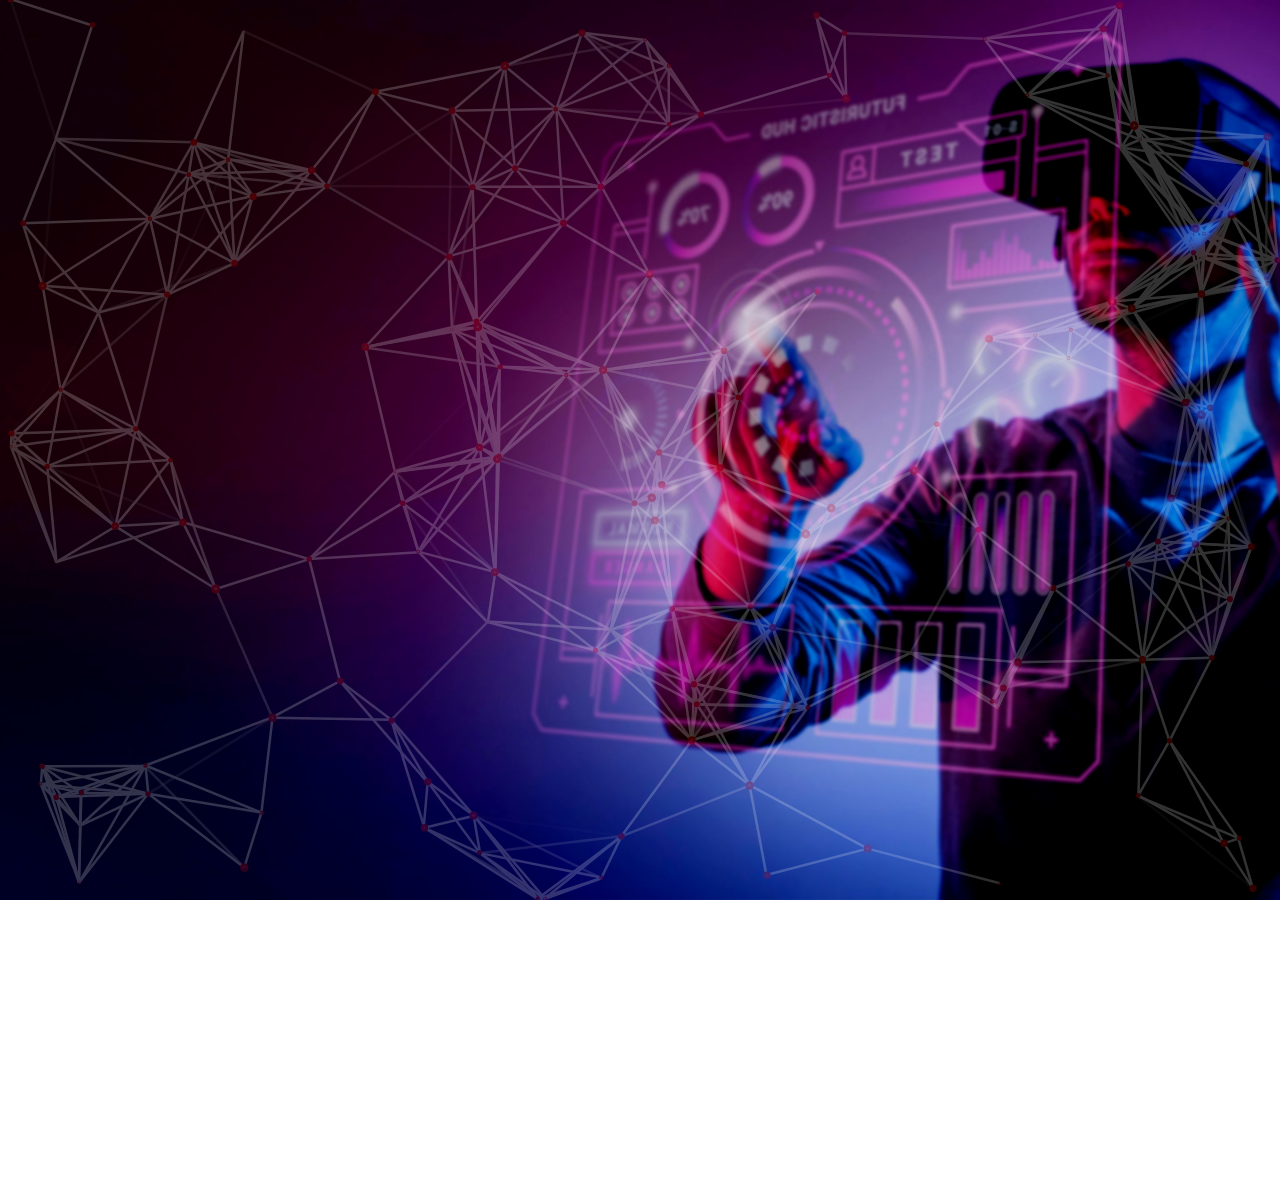
==== index.html @ 339f4f30 "Added index.html" ====
<!DOCTYPE html>
<html lang="en" class="no-js">

<head>

    <!--- basic page needs
    ================================================== -->
    <meta charset="utf-8">
    <meta name="viewport" content="width=device-width, initial-scale=1">
    <title>RevorHQ</title>

    <script>
        document.documentElement.classList.remove('no-js');
        document.documentElement.classList.add('js');
    </script>

    <!-- CSS
    ================ -->
    <link rel="stylesheet" href="css/vendor.css">
    <link rel="stylesheet" href="css/styles.css">

    <!-- favicons
    ================================================== -->
    <link rel="apple-touch-icon" sizes="180x180" href="icon55.png">
    <link rel="icon" type="image/png" sizes="32x32" href="icon55.png">
    <link rel="icon" type="image/png" sizes="16x16" href="icon55.png">
    <link rel="manifest" href="site.webmanifest">

</head>

<body id="top" class="theme-particles">


    <!-- preloader
    ================================================== -->
    <div id="preloader">
        <div id="loader"></div>
    </div>


    <!-- page wrap
    ================================================== -->
    <div class="s-pagewrap">


        <!-- # header
        ================================================== -->
        <header class="s-header">
            <div class="row s-header__content">

                <div class="s-header__logo">
                    <a class="logo" href="index-particles.html">
                        <img src="images/logo9.png" alt="Homepage" style="max-width: 200%;
                        max-height: 200%;">
                    </a>
                </div>
                <!--     
                <ul class="s-header__social">
                    <li>
                        <a href="">
                            <svg xmlns="http://www.w3.org/2000/svg" width="24" height="24" viewBox="0 0 24 24" style="fill:rgba(0, 0, 0, 1);transform:;-ms-filter:"><path d="M20,3H4C3.447,3,3,3.448,3,4v16c0,0.552,0.447,1,1,1h8.615v-6.96h-2.338v-2.725h2.338v-2c0-2.325,1.42-3.592,3.5-3.592 c0.699-0.002,1.399,0.034,2.095,0.107v2.42h-1.435c-1.128,0-1.348,0.538-1.348,1.325v1.735h2.697l-0.35,2.725h-2.348V21H20 c0.553,0,1-0.448,1-1V4C21,3.448,20.553,3,20,3z"></path></svg>
                            <span class="screen-reader-text">Facebook</span>
                        </a>
                    </li>
                    <li>
                        <a href="">
                            <svg xmlns="http://www.w3.org/2000/svg" width="24" height="24" viewBox="0 0 24 24" style="fill:rgba(0, 0, 0, 1);transform:;-ms-filter:"><path d="M19.633,7.997c0.013,0.175,0.013,0.349,0.013,0.523c0,5.325-4.053,11.461-11.46,11.461c-2.282,0-4.402-0.661-6.186-1.809 c0.324,0.037,0.636,0.05,0.973,0.05c1.883,0,3.616-0.636,5.001-1.721c-1.771-0.037-3.255-1.197-3.767-2.793 c0.249,0.037,0.499,0.062,0.761,0.062c0.361,0,0.724-0.05,1.061-0.137c-1.847-0.374-3.23-1.995-3.23-3.953v-0.05 c0.537,0.299,1.16,0.486,1.82,0.511C3.534,9.419,2.823,8.184,2.823,6.787c0-0.748,0.199-1.434,0.548-2.032 c1.983,2.443,4.964,4.04,8.306,4.215c-0.062-0.3-0.1-0.611-0.1-0.923c0-2.22,1.796-4.028,4.028-4.028 c1.16,0,2.207,0.486,2.943,1.272c0.91-0.175,1.782-0.512,2.556-0.973c-0.299,0.935-0.936,1.721-1.771,2.22 c0.811-0.088,1.597-0.312,2.319-0.624C21.104,6.712,20.419,7.423,19.633,7.997z"></path></svg>
                            <span class="screen-reader-text">Twitter</span>
                        </a>
                    </li>
                    <li>
                        <a href="">
                            <svg xmlns="http://www.w3.org/2000/svg" width="24" height="24" viewBox="0 0 24 24" style="fill:rgba(0, 0, 0, 1);transform:;-ms-filter:"><path d="M-111.052-244.992c-5.518,0-9.99,4.473-9.99,9.99c0,4.232,2.633,7.85,6.35,9.306 c-0.088-0.79-0.166-2.006,0.034-2.868c0.182-0.78,1.172-4.966,1.172-4.966s-0.299-0.599-0.299-1.484 c0-1.388,0.805-2.425,1.808-2.425c0.853,0,1.264,0.64,1.264,1.407c0,0.858-0.546,2.139-0.827,3.327 c-0.235,0.994,0.499,1.805,1.479,1.805c1.775,0,3.141-1.872,3.141-4.575c0-2.392-1.719-4.064-4.173-4.064 c-2.843,0-4.512,2.132-4.512,4.335c0,0.858,0.331,1.779,0.744,2.28c0.081,0.099,0.093,0.185,0.069,0.286 c-0.076,0.315-0.245,0.994-0.277,1.133c-0.044,0.183-0.145,0.222-0.335,0.134c-1.247-0.581-2.027-2.405-2.027-3.871 c0-3.151,2.289-6.045,6.601-6.045c3.466,0,6.159,2.469,6.159,5.77c0,3.444-2.171,6.213-5.184,6.213 c-1.013,0-1.964-0.525-2.29-1.146c0,0-0.501,1.907-0.623,2.374c-0.225,0.868-0.834,1.956-1.241,2.62 c0.935,0.289,1.928,0.445,2.958,0.445c5.517,0,9.99-4.473,9.99-9.99S-105.535-244.992-111.052-244.992" transform="translate(123.042 246.992)"></path></svg>
                            <span class="screen-reader-text">Pinterest</span>
                        </a>
                    </li>
                    <li>
                        <a href="">
                            <svg xmlns="http://www.w3.org/2000/svg" width="24" height="24" viewBox="0 0 24 24" style="fill:rgba(0, 0, 0, 1);transform:;-ms-filter:"><path d="M11.999,7.377c-2.554,0-4.623,2.07-4.623,4.623c0,2.554,2.069,4.624,4.623,4.624c2.552,0,4.623-2.07,4.623-4.624 C16.622,9.447,14.551,7.377,11.999,7.377L11.999,7.377z M11.999,15.004c-1.659,0-3.004-1.345-3.004-3.003 c0-1.659,1.345-3.003,3.004-3.003s3.002,1.344,3.002,3.003C15.001,13.659,13.658,15.004,11.999,15.004L11.999,15.004z"></path><circle cx="16.806" cy="7.207" r="1.078"></circle><path d="M20.533,6.111c-0.469-1.209-1.424-2.165-2.633-2.632c-0.699-0.263-1.438-0.404-2.186-0.42 c-0.963-0.042-1.268-0.054-3.71-0.054s-2.755,0-3.71,0.054C7.548,3.074,6.809,3.215,6.11,3.479C4.9,3.946,3.945,4.902,3.477,6.111 c-0.263,0.7-0.404,1.438-0.419,2.186c-0.043,0.962-0.056,1.267-0.056,3.71c0,2.442,0,2.753,0.056,3.71 c0.015,0.748,0.156,1.486,0.419,2.187c0.469,1.208,1.424,2.164,2.634,2.632c0.696,0.272,1.435,0.426,2.185,0.45 c0.963,0.042,1.268,0.055,3.71,0.055s2.755,0,3.71-0.055c0.747-0.015,1.486-0.157,2.186-0.419c1.209-0.469,2.164-1.424,2.633-2.633 c0.263-0.7,0.404-1.438,0.419-2.186c0.043-0.962,0.056-1.267,0.056-3.71s0-2.753-0.056-3.71C20.941,7.57,20.801,6.819,20.533,6.111z M19.315,15.643c-0.007,0.576-0.111,1.147-0.311,1.688c-0.305,0.787-0.926,1.409-1.712,1.711c-0.535,0.199-1.099,0.303-1.67,0.311 c-0.95,0.044-1.218,0.055-3.654,0.055c-2.438,0-2.687,0-3.655-0.055c-0.569-0.007-1.135-0.112-1.669-0.311 c-0.789-0.301-1.414-0.923-1.719-1.711c-0.196-0.534-0.302-1.099-0.311-1.669c-0.043-0.95-0.053-1.218-0.053-3.654 c0-2.437,0-2.686,0.053-3.655c0.007-0.576,0.111-1.146,0.311-1.687c0.305-0.789,0.93-1.41,1.719-1.712 c0.534-0.198,1.1-0.303,1.669-0.311c0.951-0.043,1.218-0.055,3.655-0.055c2.437,0,2.687,0,3.654,0.055 c0.571,0.007,1.135,0.112,1.67,0.311c0.786,0.303,1.407,0.925,1.712,1.712c0.196,0.534,0.302,1.099,0.311,1.669 c0.043,0.951,0.054,1.218,0.054,3.655c0,2.436,0,2.698-0.043,3.654H19.315z"></path></svg>
                            <span class="screen-reader-text">Instagram</span>
                        </a>
                    </li>
                    <li>
                        <a href="">
                            <svg xmlns="http://www.w3.org/2000/svg" width="24" height="24" viewBox="0 0 24 24" style="fill:rgba(0, 0, 0, 1);transform:;-ms-filter:"><path d="M20.66,6.98c-0.894-1.533-2.107-2.747-3.641-3.64C15.486,2.447,13.813,2,12,2S8.514,2.447,6.98,3.34 C5.447,4.233,4.233,5.447,3.34,6.98S2,10.187,2,12s0.446,3.487,1.34,5.02c0.894,1.534,2.107,2.747,3.641,3.64 C8.514,21.553,10.187,22,12,22s3.486-0.447,5.02-1.34c1.533-0.893,2.747-2.106,3.641-3.64C21.554,15.487,22,13.813,22,12 S21.554,8.513,20.66,6.98z M12,3.66c2,0,3.772,0.64,5.32,1.919c-0.92,1.174-2.286,2.14-4.1,2.9c-1.002-1.813-2.088-3.327-3.261-4.54 C10.641,3.753,11.319,3.66,12,3.66z M5.51,6.8c0.754-0.947,1.656-1.686,2.711-2.22c1.212,1.201,2.325,2.7,3.34,4.5 c-2,0.6-4.114,0.9-6.341,0.9c-0.573,0-1.006-0.013-1.3-0.04C4.227,8.793,4.757,7.747,5.51,6.8z M3.66,12 c0-0.054,0.003-0.12,0.01-0.2c0.007-0.08,0.01-0.146,0.01-0.2c0.254,0.014,0.641,0.02,1.161,0.02c2.666,0,5.146-0.367,7.439-1.1 c0.187,0.373,0.381,0.793,0.58,1.26c-1.32,0.293-2.674,1.006-4.061,2.14S6.4,16.247,5.76,17.5C4.36,15.913,3.66,14.08,3.66,12z M12,20.34c-1.894,0-3.594-0.587-5.101-1.759C7.5,17.394,8.423,16.259,9.67,15.18c1.246-1.08,2.483-1.753,3.71-2.02 c0.772,2.133,1.293,4.339,1.56,6.62C13.966,20.153,12.986,20.34,12,20.34z M19.08,16.38c-0.666,1.066-1.526,1.94-2.58,2.621 c-0.24-2.08-0.7-4.107-1.379-6.081c0.932-0.066,1.765-0.1,2.5-0.1c0.799,0,1.686,0.034,2.659,0.1 C20.146,14.16,19.746,15.313,19.08,16.38z M17.84,11.38c-1.16,0-2.233,0.047-3.22,0.14c-0.254-0.653-0.48-1.193-0.68-1.62 c2.066-0.906,3.532-2.006,4.399-3.3c1.2,1.414,1.854,3.027,1.96,4.84C19.487,11.4,18.667,11.38,17.84,11.38z"></path></svg>
                            <span class="screen-reader-text">Dribbble</span>
                        </a>
                    </li>
                </ul> -->

            </div> <!-- end s-header__content -->
        </header> <!-- end s-header -->


        <!-- # intro 
        ================================================== -->
        <section id="intro" class="s-intro"   style="background: url('images/Untitled.jpeg');
        background-repeat: no-repeat;
        background-attachment: fixed;
        background-size: cover;
        
         ">

            <div id="particles-js" class="s-intro__particles"></div>
            <!-- <video playsinline autoplay muted loop poster="polina.jpg" id="bgvid" style="object-fit: cover;
            width: 100vw;
            height: 130vh;
            position:absolute;
            top: 0;
            left: 0;
           -webkit-filter: blur(1px);
           -moz-filter: blur(1px);
           -o-filter: blur(1px);
           -ms-filter: blur(1px);
            filter: blur(1px);">
                <source src="images/video.mp4" type="video/webm">
                <source src="images/video.mp4" type="video/mp4">
            </video> -->
            <div class="row s-intro__content">
                <div class="column lg-12">

                    <div class="counter">
                        <div class="counter__time">
                            <span class="ss-days">365</span>
                            <span>days</span>
                        </div>
                        <div class="counter__time">
                            <span class="ss-hours">01</span>
                            <span>hours</span>
                        </div>
                        <div class="counter__time minutes">
                            <span class="ss-minutes">01</span>
                            <span>mins</span>
                        </div>
                        <div class="counter__time">
                            <span class="ss-seconds">55</span>
                            <span>secs</span>
                        </div>
                    </div> <!-- end counter -->

                    <div class="s-intro__content-bottom">

                        <h1 class="s-intro__content-title" >Our site is launching soon.</h1>
                        <p>
                            Presenting the extraordinary with Harmonious Quotient.
                            <br>
                            Experience your invention and comprehension with RevorHQ's NFT, Web3, and Metaverse
                            Blockchain ecosystem, build an eye for a scaling future with millions of notions with us..
                        </p>
                    </div>

                </div>

                <div class="s-intro__scroll">
                    <p class="scroll-text">Scroll For More</p>
                    <a href="#info" class="smoothscroll">
                        <div class="mouse"></div>
                    </a>
                    <div class="end-top"></div>
                </div> <!-- end s-intro__scroll -->

            </div> <!-- intro__content -->

        </section> <!-- end s-intro -->


        <!-- # info
        ================================================== -->
        <section id="info" class="s-info">

            <!-- <div class="s-info__bg"></div>

            <div class="row">
                <div class="column lg-12"> -->

            <!-- <nav class="tab-nav">
                        <ul class="tab-nav__list">
                            <li class="active" data-id="tab-about">
                                <a href="#tab-about">
                                    About
                                </a>
                            </li>
                            <li>
                                <a href="#tab-services">
                                    Services
                                </a>
                            </li>
                            <li>
                                <a href="#tab-contact">
                                    Subscribe
                                </a>
                            </li>
                        </ul>
                    </nav> -->
            <!-- end tab-nav -->

            <!-- <div class="tab-content"> -->

            <!-- 01 - tab about -->
            <!-- <div id="tab-about" class='tab-content__item'>

                            <div class="row tab-content__item-header">
                                <div class="column">
                                    <h2>Get To Know Us.</h2>
                                </div>
                            </div>

                            <div class="row">
                                <div class="column">
                                    <p class="lead">
                                        Quidem molestiae natus ipsa ut nihil molestiae numquam tenetur. Ipsum quia
                                        sit vitae ipsam et temporibus est. Consequatur recusandae aut aut. Aut esse
                                        sed sint. Sit ipsa velit possimus est. Atque doloribus dicta sit beatae
                                        necessitatibus. Aut voluptate asperiores nostrum eveniet magnam et consequatur
                                        ab accusamus magni.
                                    </p>

                                    <p>
                                        Tempora debitis perspiciatis eum. Repudiandae et aperiam quos exercitationem
                                        enim voluptatem quam sequi temporibus. Ratione quis nihil voluptatem placeat
                                        nemo. Quibusdam delectus magni quas et architecto et repellat a nam.
                                        Quasi et voluptates libero sed vel quos in nisi. Error et quis. Impedit autem
                                        porro facilis. Aut voluptate asperiores nostrum eveniet magnam et consequatur
                                        ab accusamus.
                                    </p>

                                    <div class="row">
                                        <div class="column lg-6 tab-12">
                                            <h4>More About Us.</h4>
                                            <p>
                                                Sed consequatur quia delectus praesentium. Ut unde velit maiores aut
                                                sint
                                                quia molestiae accusamus. Nihil et quidem qui natus ut et. Autem error
                                                architecto. Pariatur ex repellendus. Occaecati voluptatibus dolorem
                                                magni
                                                molestiae dolore voluptas occaecati asperiores nemo. Est fugiat fuga
                                                nesciunt
                                                ducimus quaerat et placeat natus.
                                            </p>
                                        </div>
                                        <div class="column lg-6 tab-12">
                                            <h4>Need Web Hosting?</h4>
                                            <p>
                                                Need a great reliable web hosting?
                                                We highly recommend <a
                                                    href="https://www.dreamhost.com/r.cgi?287326">DreamHost</a>.
                                                Powerful web and Wordpress hosting. Guaranteed. Starting at $2.95 per
                                                month.
                                            </p>
                                            <a href="https://www.dreamhost.com/r.cgi?287326"
                                                class="btn btn--primary u-fullwidth">Get Started Now</a>
                                        </div>
                                    </div>
                                </div>
                            </div> -->

            <!-- </div> end 01 - tab about -->

            <!-- 02 - tab services -->
            <!-- <div id="tab-services" class='tab-content__item'>

                            <div class="row tab-content__item-header">
                                <div class="column">
                                    <h2>What We Do.</h2>
                                </div>
                            </div>

                            <div class="row">
                                <div class="column">
                                    <p class="lead">
                                        Sit ut cum molestiae. Dolore ducimus qui quasi. Fugiat consequatur sit vel illum
                                        vel
                                        et
                                        a delectus. Vel sequi vitae voluptatem perspiciatis eligendi. Voluptatibus optio
                                        natus
                                        asperiores est commodi amet quia architecto. Dolores necessitatibus et.
                                        Voluptatibus
                                        optio natus asperiores est commodi amet quia architecto. Dolores necessitatibus
                                        et.
                                    </p>
                                </div>
                            </div>

                            <div class="row services-list block-lg-one-half block-md-one-half block-tab-whole">

                                <div class="column services-list__item">
                                    <div class="services-list__item-icon">
                                        <svg xmlns="http://www.w3.org/2000/svg" width="24" height="24"
                                            viewBox="0 0 24 24" style="fill:rgba(0, 0, 0, 1);transform:;-ms-filter:">
                                            <path
                                                d="M12,6c-3.309,0-6,2.691-6,6s2.691,6,6,6s6-2.691,6-6S15.309,6,12,6z M12,16c-2.206,0-4-1.794-4-4s1.794-4,4-4s4,1.794,4,4 S14.206,16,12,16z">
                                            </path>
                                            <path
                                                d="M12,2C6.579,2,2,6.579,2,12s4.579,10,10,10s10-4.579,10-10S17.421,2,12,2z M12,20c-4.337,0-8-3.663-8-8s3.663-8,8-8 s8,3.663,8,8S16.337,20,12,20z">
                                            </path>
                                            <path
                                                d="M12,10c-1.081,0-2,0.919-2,2s0.919,2,2,2s2-0.919,2-2S13.081,10,12,10z">
                                            </path>
                                        </svg>
                                    </div>
                                    <div class="services-list__item-content">
                                        <h4 class="item-title">Brand Identity</h4>
                                        <p>
                                            Sit ut cum molestiae. Dolore ducimus qui quasi. Fugiat consequatur sit vel
                                            illum
                                            vel et
                                            a delectus. Vel sequi vitae voluptatem perspiciatis eligendi. Voluptatibus
                                            optio
                                            natus
                                            asperiores est commodi amet quia architecto. Dolores necessitatibus et.
                                        </p>
                                    </div>
                                </div>

                                <div class="column services-list__item">
                                    <div class="services-list__item-icon">
                                        <svg xmlns="http://www.w3.org/2000/svg" width="24" height="24"
                                            viewBox="0 0 24 24" style="fill:rgba(0, 0, 0, 1);transform:;-ms-filter:">
                                            <path
                                                d="M18.277,8C18.624,8.596,19.262,9,20,9c1.104,0,2-0.896,2-2s-0.896-2-2-2c-0.738,0-1.376,0.404-1.723,1H16V4 c0-0.553-0.447-1-1-1H9C8.448,3,8,3.447,8,4v2H5.723C5.376,5.404,4.738,5,4,5C2.896,5,2,5.896,2,7s0.896,2,2,2 c0.738,0,1.376-0.404,1.723-1H8v0.369C5.133,9.84,4.318,12.534,4.091,14H3c-0.552,0-1,0.447-1,1v4c0,0.553,0.448,1,1,1h4 c0.552,0,1-0.447,1-1v-4c0-0.553-0.448-1-1-1H6.123c0.197-0.959,0.718-2.406,2.085-3.418C8.391,10.829,8.669,11,9,11h6 c0.331,0,0.61-0.171,0.792-0.419c1.373,1.013,1.895,2.458,2.089,3.419H17c-0.553,0-1,0.447-1,1v4c0,0.553,0.447,1,1,1h4 c0.553,0,1-0.447,1-1v-4c0-0.553-0.447-1-1-1h-1.092C19.681,12.534,18.866,9.839,16,8.368V8H18.277z M6,18H4v-2h2V18z M20,18h-2v-2 h2V18z M14,9h-4V8V6V5h4V9z">
                                            </path>
                                        </svg>
                                    </div>
                                    <div class="services-list__item-content">
                                        <h4 class="item-title">Illustration</h4>
                                        <p>
                                            Sit ut cum molestiae. Dolore ducimus qui quasi. Fugiat consequatur sit vel
                                            illum
                                            vel et
                                            a delectus. Vel sequi vitae voluptatem perspiciatis eligendi. Voluptatibus
                                            optio
                                            natus
                                            asperiores est commodi amet quia architecto. Dolores necessitatibus et.
                                        </p>
                                    </div>
                                </div>

                                <div class="column services-list__item">
                                    <div class="services-list__item-icon">
                                        <svg xmlns="http://www.w3.org/2000/svg" width="24" height="24"
                                            viewBox="0 0 24 24" style="fill:rgba(0, 0, 0, 1);transform:;-ms-filter:">
                                            <path
                                                d="M19,3H5C3.897,3,3,3.897,3,5v14c0,1.103,0.897,2,2,2h14c1.103,0,2-0.897,2-2V5C21,3.897,20.103,3,19,3z M19,5l0.001,4H15h-2 H5V5H19z M5,11h8v8H5V11z M15,19v-8h4.001l0.001,8H15z">
                                            </path>
                                        </svg>
                                    </div>
                                    <div class="services-list__item-content">
                                        <h4 class="item-title">Web Design</h4>
                                        <p>
                                            Sit ut cum molestiae. Dolore ducimus qui quasi. Fugiat consequatur sit vel
                                            illum
                                            vel et
                                            a delectus. Vel sequi vitae voluptatem perspiciatis eligendi. Voluptatibus
                                            optio
                                            natus
                                            asperiores est commodi amet quia architecto. Dolores necessitatibus et.
                                        </p>
                                    </div>
                                </div>

                                <div class="column services-list__item">
                                    <div class="services-list__item-icon">
                                        <svg xmlns="http://www.w3.org/2000/svg" width="24" height="24"
                                            viewBox="0 0 24 24" style="fill:rgba(0, 0, 0, 1);transform:;-ms-filter:">
                                            <path
                                                d="M20,3H4C2.897,3,2,3.897,2,5v11c0,1.103,0.897,2,2,2h4l-1.8,2.4l1.6,1.2l2.7-3.6h3l2.7,3.6l1.6-1.2L16,18h4 c1.103,0,2-0.897,2-2V5C22,3.897,21.103,3,20,3z M4,16V5h16l0.001,11H4z">
                                            </path>
                                            <path d="M6 12H10V14H6z"></path>
                                        </svg>
                                    </div>
                                    <div class="services-list__item-content">
                                        <h4 class="item-title">Product Strategy</h4>
                                        <p>
                                            Sit ut cum molestiae. Dolore ducimus qui quasi. Fugiat consequatur sit vel
                                            illum
                                            vel et
                                            a delectus. Vel sequi vitae voluptatem perspiciatis eligendi. Voluptatibus
                                            optio
                                            natus
                                            asperiores est commodi amet quia architecto. Dolores necessitatibus et.
                                        </p>
                                    </div>
                                </div>

                                <div class="column services-list__item">
                                    <div class="services-list__item-icon">
                                        <svg xmlns="http://www.w3.org/2000/svg" width="24" height="24"
                                            viewBox="0 0 24 24" style="fill:rgba(0, 0, 0, 1);transform:;-ms-filter:">
                                            <path
                                                d="M20,3H7C5.897,3,5,3.897,5,5v2H4C2.897,7,2,7.897,2,9v10c0,1.103,0.897,2,2,2h6c1.103,0,2-0.897,2-2h8c1.103,0,2-0.897,2-2 V5C22,3.897,21.103,3,20,3z M9.997,19H4V9h2h4L9.997,19z M19.997,17H12V9c0-1.103-0.897-2-2-2H7V5h13L19.997,17z">
                                            </path>
                                        </svg>
                                    </div>
                                    <div class="services-list__item-content">
                                        <h4 class="item-title">UI/UX Design</h4>
                                        <p>
                                            Sit ut cum molestiae. Dolore ducimus qui quasi. Fugiat consequatur sit vel
                                            illum
                                            vel et
                                            a delectus. Vel sequi vitae voluptatem perspiciatis eligendi. Voluptatibus
                                            optio
                                            natus
                                            asperiores est commodi amet quia architecto. Dolores necessitatibus et.
                                        </p>
                                    </div>
                                </div>

                                <div class="column services-list__item">
                                    <div class="services-list__item-icon">
                                        <svg xmlns="http://www.w3.org/2000/svg" width="24" height="24"
                                            viewBox="0 0 24 24" style="fill:rgba(0, 0, 0, 1);transform:;-ms-filter:">
                                            <path
                                                d="M5,22h14c1.103,0,2-0.897,2-2V9c0-0.553-0.447-1-1-1h-3V7c0-2.757-2.243-5-5-5S7,4.243,7,7v1H4C3.447,8,3,8.447,3,9v11 C3,21.103,3.897,22,5,22z M9,7c0-1.654,1.346-3,3-3s3,1.346,3,3v1H9V7z M5,10h2v2h2v-2h6v2h2v-2h2l0.002,10H5V10z">
                                            </path>
                                        </svg>
                                    </div>
                                    <div class="services-list__item-content">
                                        <h4 class="item-title">E-Commerce</h4>
                                        <p>
                                            Sit ut cum molestiae. Dolore ducimus qui quasi. Fugiat consequatur sit vel
                                            illum
                                            vel et
                                            a delectus. Vel sequi vitae voluptatem perspiciatis eligendi. Voluptatibus
                                            optio
                                            natus
                                            asperiores est commodi amet quia architecto. Dolores necessitatibus et.
                                        </p>
                                    </div>
                                </div> 

                            </div>
                            -->
            <!-- end services-list -->

            <!-- </div> -->
            <!-- end 02 - tab services -->

            <!-- 03 - tab contact -->
            <!-- <div id="tab-contact" class="tab-content__item">

                            <div class="row tab-content__item-header">
                                <div class="column">
                                    <h2>Subscribe To Our Newsletter.</h2>
                                </div>
                            </div>

                            <div class="row">
                                <div class="column">

                                    <p class="lead">
                                        Voluptates laborum eum quas. Pariatur impedit sit veniam est
                                        et quasi voluptas voluptatem. Cumque hic enim perferendis
                                        amet odit in molestias debitis. Facere nulla qui pariatur
                                        quasi mollitia et. Et dolorem dolorum quo in sit architecto.
                                    </p>

                                    <p>
                                        Sit ut cum molestiae. Dolore ducimus qui quasi. Fugiat consequatur sit vel illum
                                        vel
                                        et
                                        a delectus. Vel sequi vitae voluptatem perspiciatis eligendi. Voluptatibus optio
                                        natus
                                        asperiores est commodi amet quia architecto. Dolores necessitatibus et.
                                    </p>

                                    <form id="mc-form" class="mc-form">
                                        <input type="email" name="EMAIL" id="mce-EMAIL" class="u-fullwidth text-center"
                                            placeholder="Email Address"
                                            title="The domain portion of the email address is invalid (the portion after the @)."
                                            pattern="^([^\x00-\x20\x22\x28\x29\x2c\x2e\x3a-\x3c\x3e\x40\x5b-\x5d\x7f-\xff]+|\x22([^\x0d\x22\x5c\x80-\xff]|\x5c[\x00-\x7f])*\x22)(\x2e([^\x00-\x20\x22\x28\x29\x2c\x2e\x3a-\x3c\x3e\x40\x5b-\x5d\x7f-\xff]+|\x22([^\x0d\x22\x5c\x80-\xff]|\x5c[\x00-\x7f])*\x22))*\x40([^\x00-\x20\x22\x28\x29\x2c\x2e\x3a-\x3c\x3e\x40\x5b-\x5d\x7f-\xff]+|\x5b([^\x0d\x5b-\x5d\x80-\xff]|\x5c[\x00-\x7f])*\x5d)(\x2e([^\x00-\x20\x22\x28\x29\x2c\x2e\x3a-\x3c\x3e\x40\x5b-\x5d\x7f-\xff]+|\x5b([^\x0d\x5b-\x5d\x80-\xff]|\x5c[\x00-\x7f])*\x5d))*(\.\w{2,})+$"
                                            required>
                                        <input type="submit" name="subscribe" value="Subscribe"
                                            class="btn--small btn--primary u-fullwidth"> -->
            <!-- <div style="position: absolute; left: -5000px;" aria-hidden="true"><input type="text" name="b_cdb7b577e41181934ed6a6a44_9a91cfe7b3" tabindex="-1" value=""></div> -->
            <!-- <div class="mc-status"></div>
                                    </form>

                                </div>
                            </div>

                        </div>  -->
            <!-- end 03 - tab contact -->

            <!-- </div> -->
            <!-- end tab content -->

            <!-- </div>  -->
            <!-- end column -->
            <!-- </div> -->
            <!-- end row -->

            <!-- </section>  -->
            <!-- end s-info -->


            <!-- # footer
        ================================================== -->
            <!-- <footer class="s-footer">

            <div class="row s-footer__top">

                <div class="column lg-6 stack-on-700 s-footer__block s-footer__info">

                    <h4 class="h6">Khronos</h4>

                    <p class="desc">
                        Beatae voluptatum reprehenderit et debitis consequatur. Quidem est velit hic culpa.
                        Veritatis id tempora voluptas et provident maxime maiores dignissimos non. Incidunt
                        asperiores non. Consequatur nostrum itaque.
                    </p>

                    <ul class="s-footer__social">
                        <li>
                            <a href="">
                                <svg xmlns="http://www.w3.org/2000/svg" width="24" height="24" viewBox="0 0 24 24"
                                    style="fill:rgba(0, 0, 0, 1);transform:;-ms-filter:">
                                    <path
                                        d="M20,3H4C3.447,3,3,3.448,3,4v16c0,0.552,0.447,1,1,1h8.615v-6.96h-2.338v-2.725h2.338v-2c0-2.325,1.42-3.592,3.5-3.592 c0.699-0.002,1.399,0.034,2.095,0.107v2.42h-1.435c-1.128,0-1.348,0.538-1.348,1.325v1.735h2.697l-0.35,2.725h-2.348V21H20 c0.553,0,1-0.448,1-1V4C21,3.448,20.553,3,20,3z">
                                    </path>
                                </svg>
                                <span class="screen-reader-text">Facebook</span>
                            </a>
                        </li>
                        <li>
                            <a href="">
                                <svg xmlns="http://www.w3.org/2000/svg" width="24" height="24" viewBox="0 0 24 24"
                                    style="fill:rgba(0, 0, 0, 1);transform:;-ms-filter:">
                                    <path
                                        d="M19.633,7.997c0.013,0.175,0.013,0.349,0.013,0.523c0,5.325-4.053,11.461-11.46,11.461c-2.282,0-4.402-0.661-6.186-1.809 c0.324,0.037,0.636,0.05,0.973,0.05c1.883,0,3.616-0.636,5.001-1.721c-1.771-0.037-3.255-1.197-3.767-2.793 c0.249,0.037,0.499,0.062,0.761,0.062c0.361,0,0.724-0.05,1.061-0.137c-1.847-0.374-3.23-1.995-3.23-3.953v-0.05 c0.537,0.299,1.16,0.486,1.82,0.511C3.534,9.419,2.823,8.184,2.823,6.787c0-0.748,0.199-1.434,0.548-2.032 c1.983,2.443,4.964,4.04,8.306,4.215c-0.062-0.3-0.1-0.611-0.1-0.923c0-2.22,1.796-4.028,4.028-4.028 c1.16,0,2.207,0.486,2.943,1.272c0.91-0.175,1.782-0.512,2.556-0.973c-0.299,0.935-0.936,1.721-1.771,2.22 c0.811-0.088,1.597-0.312,2.319-0.624C21.104,6.712,20.419,7.423,19.633,7.997z">
                                    </path>
                                </svg>
                                <span class="screen-reader-text">Twitter</span>
                            </a>
                        </li>
                        <li>
                            <a href="">
                                <svg xmlns="http://www.w3.org/2000/svg" width="24" height="24" viewBox="0 0 24 24"
                                    style="fill:rgba(0, 0, 0, 1);transform:;-ms-filter:">
                                    <path
                                        d="M-111.052-244.992c-5.518,0-9.99,4.473-9.99,9.99c0,4.232,2.633,7.85,6.35,9.306 c-0.088-0.79-0.166-2.006,0.034-2.868c0.182-0.78,1.172-4.966,1.172-4.966s-0.299-0.599-0.299-1.484 c0-1.388,0.805-2.425,1.808-2.425c0.853,0,1.264,0.64,1.264,1.407c0,0.858-0.546,2.139-0.827,3.327 c-0.235,0.994,0.499,1.805,1.479,1.805c1.775,0,3.141-1.872,3.141-4.575c0-2.392-1.719-4.064-4.173-4.064 c-2.843,0-4.512,2.132-4.512,4.335c0,0.858,0.331,1.779,0.744,2.28c0.081,0.099,0.093,0.185,0.069,0.286 c-0.076,0.315-0.245,0.994-0.277,1.133c-0.044,0.183-0.145,0.222-0.335,0.134c-1.247-0.581-2.027-2.405-2.027-3.871 c0-3.151,2.289-6.045,6.601-6.045c3.466,0,6.159,2.469,6.159,5.77c0,3.444-2.171,6.213-5.184,6.213 c-1.013,0-1.964-0.525-2.29-1.146c0,0-0.501,1.907-0.623,2.374c-0.225,0.868-0.834,1.956-1.241,2.62 c0.935,0.289,1.928,0.445,2.958,0.445c5.517,0,9.99-4.473,9.99-9.99S-105.535-244.992-111.052-244.992"
                                        transform="translate(123.042 246.992)"></path>
                                </svg>
                                <span class="screen-reader-text">Pinterest</span>
                            </a>
                        </li>
                        <li>
                            <a href="">
                                <svg xmlns="http://www.w3.org/2000/svg" width="24" height="24" viewBox="0 0 24 24"
                                    style="fill:rgba(0, 0, 0, 1);transform:;-ms-filter:">
                                    <path
                                        d="M11.999,7.377c-2.554,0-4.623,2.07-4.623,4.623c0,2.554,2.069,4.624,4.623,4.624c2.552,0,4.623-2.07,4.623-4.624 C16.622,9.447,14.551,7.377,11.999,7.377L11.999,7.377z M11.999,15.004c-1.659,0-3.004-1.345-3.004-3.003 c0-1.659,1.345-3.003,3.004-3.003s3.002,1.344,3.002,3.003C15.001,13.659,13.658,15.004,11.999,15.004L11.999,15.004z">
                                    </path>
                                    <circle cx="16.806" cy="7.207" r="1.078"></circle>
                                    <path
                                        d="M20.533,6.111c-0.469-1.209-1.424-2.165-2.633-2.632c-0.699-0.263-1.438-0.404-2.186-0.42 c-0.963-0.042-1.268-0.054-3.71-0.054s-2.755,0-3.71,0.054C7.548,3.074,6.809,3.215,6.11,3.479C4.9,3.946,3.945,4.902,3.477,6.111 c-0.263,0.7-0.404,1.438-0.419,2.186c-0.043,0.962-0.056,1.267-0.056,3.71c0,2.442,0,2.753,0.056,3.71 c0.015,0.748,0.156,1.486,0.419,2.187c0.469,1.208,1.424,2.164,2.634,2.632c0.696,0.272,1.435,0.426,2.185,0.45 c0.963,0.042,1.268,0.055,3.71,0.055s2.755,0,3.71-0.055c0.747-0.015,1.486-0.157,2.186-0.419c1.209-0.469,2.164-1.424,2.633-2.633 c0.263-0.7,0.404-1.438,0.419-2.186c0.043-0.962,0.056-1.267,0.056-3.71s0-2.753-0.056-3.71C20.941,7.57,20.801,6.819,20.533,6.111z M19.315,15.643c-0.007,0.576-0.111,1.147-0.311,1.688c-0.305,0.787-0.926,1.409-1.712,1.711c-0.535,0.199-1.099,0.303-1.67,0.311 c-0.95,0.044-1.218,0.055-3.654,0.055c-2.438,0-2.687,0-3.655-0.055c-0.569-0.007-1.135-0.112-1.669-0.311 c-0.789-0.301-1.414-0.923-1.719-1.711c-0.196-0.534-0.302-1.099-0.311-1.669c-0.043-0.95-0.053-1.218-0.053-3.654 c0-2.437,0-2.686,0.053-3.655c0.007-0.576,0.111-1.146,0.311-1.687c0.305-0.789,0.93-1.41,1.719-1.712 c0.534-0.198,1.1-0.303,1.669-0.311c0.951-0.043,1.218-0.055,3.655-0.055c2.437,0,2.687,0,3.654,0.055 c0.571,0.007,1.135,0.112,1.67,0.311c0.786,0.303,1.407,0.925,1.712,1.712c0.196,0.534,0.302,1.099,0.311,1.669 c0.043,0.951,0.054,1.218,0.054,3.655c0,2.436,0,2.698-0.043,3.654H19.315z">
                                    </path>
                                </svg>
                                <span class="screen-reader-text">Instagram</span>
                            </a>
                        </li>
                        <li>
                            <a href="">
                                <svg xmlns="http://www.w3.org/2000/svg" width="24" height="24" viewBox="0 0 24 24"
                                    style="fill:rgba(0, 0, 0, 1);transform:;-ms-filter:">
                                    <path
                                        d="M20.66,6.98c-0.894-1.533-2.107-2.747-3.641-3.64C15.486,2.447,13.813,2,12,2S8.514,2.447,6.98,3.34 C5.447,4.233,4.233,5.447,3.34,6.98S2,10.187,2,12s0.446,3.487,1.34,5.02c0.894,1.534,2.107,2.747,3.641,3.64 C8.514,21.553,10.187,22,12,22s3.486-0.447,5.02-1.34c1.533-0.893,2.747-2.106,3.641-3.64C21.554,15.487,22,13.813,22,12 S21.554,8.513,20.66,6.98z M12,3.66c2,0,3.772,0.64,5.32,1.919c-0.92,1.174-2.286,2.14-4.1,2.9c-1.002-1.813-2.088-3.327-3.261-4.54 C10.641,3.753,11.319,3.66,12,3.66z M5.51,6.8c0.754-0.947,1.656-1.686,2.711-2.22c1.212,1.201,2.325,2.7,3.34,4.5 c-2,0.6-4.114,0.9-6.341,0.9c-0.573,0-1.006-0.013-1.3-0.04C4.227,8.793,4.757,7.747,5.51,6.8z M3.66,12 c0-0.054,0.003-0.12,0.01-0.2c0.007-0.08,0.01-0.146,0.01-0.2c0.254,0.014,0.641,0.02,1.161,0.02c2.666,0,5.146-0.367,7.439-1.1 c0.187,0.373,0.381,0.793,0.58,1.26c-1.32,0.293-2.674,1.006-4.061,2.14S6.4,16.247,5.76,17.5C4.36,15.913,3.66,14.08,3.66,12z M12,20.34c-1.894,0-3.594-0.587-5.101-1.759C7.5,17.394,8.423,16.259,9.67,15.18c1.246-1.08,2.483-1.753,3.71-2.02 c0.772,2.133,1.293,4.339,1.56,6.62C13.966,20.153,12.986,20.34,12,20.34z M19.08,16.38c-0.666,1.066-1.526,1.94-2.58,2.621 c-0.24-2.08-0.7-4.107-1.379-6.081c0.932-0.066,1.765-0.1,2.5-0.1c0.799,0,1.686,0.034,2.659,0.1 C20.146,14.16,19.746,15.313,19.08,16.38z M17.84,11.38c-1.16,0-2.233,0.047-3.22,0.14c-0.254-0.653-0.48-1.193-0.68-1.62 c2.066-0.906,3.532-2.006,4.399-3.3c1.2,1.414,1.854,3.027,1.96,4.84C19.487,11.4,18.667,11.38,17.84,11.38z">
                                    </path>
                                </svg>
                                <span class="screen-reader-text">Dribbble</span>
                            </a>
                        </li>
                    </ul>

                </div>  -->
            <!-- end s-footer__info -->

            <!-- <div class="column lg-6 stack-on-700 s-footer__block s-footer__contact">

                    <h4 class="h6">Contact Info</h4>

                    <div class="row">
                        <div class="column lg-6 stack-on-1000">
                            <p>
                                <strong>Phone</strong> <br>
                                <a href="tel:123-456-9000">+123 456 9000</a>
                            </p>
                        </div>
                        <div class="column lg-6 stack-on-1000">
                            <p>
                                <strong>Email</strong> <br>
                                <a href="mailto:#0">hello@khronos.com</a>
                            </p>
                        </div>
                    </div>

                    <p>
                        <strong>Office Address</strong> <br>
                        1600 Amphitheatre Parkway <br>
                        Mountain View, CA
                        94043 US <br>
                    </p>

                </div>
            -->
            <!-- end s-footer__contact -->

            <!-- </div>  -->
            <!-- end s-footer__top -->

            <!-- <div class="row s-footer__bottom">
                <div class="column lg-12">
                    <div class="ss-copyright">
                        <span>© Copyright Khronos 2021</span>
                        <span>Design by <a href="https://www.styleshout.com/">StyleShout</a></span>
                    </div>
                </div>

                <div class="ss-go-top">
                    <a class="smoothscroll" title="Back to Top" href="#top">
                        <svg xmlns="http://www.w3.org/2000/svg" width="24" height="24" viewBox="0 0 24 24"
                            style="fill:rgba(0, 0, 0, 1);transform:;-ms-filter:">
                            <path d="M6 4H18V6H6zM11 14L11 20 13 20 13 14 18 14 12 8 6 14z"></path>
                        </svg>
                    </a>
                </div>
            </div> -->
            <!--end s-footer__bottom -->

            <!-- </footer> -->
            <!--end s-footer -->

    </div> <!-- end pagewrap -->


    <!-- Java Script
    ================================================== -->
    <script src="js/plugins.js"></script>
    <script src="js/main.js"></script>
    <script src="js/particles.min.js"></script>
    <script src="js/particle-settings.js"></script>

</body>

</html>
---- css/vendor.css ----
/* ===================================================================
 * Khronos Third-party Stylesheets
 * Template Ver. 2.0.0
 * 07-03-2021
 * -------------------------------------------------------------------
 *
 * TOC:
 * # PrismJS
 * # Swiper
 *
 * ------------------------------------------------------------------- */


/* ===================================================================
 * # PrismJS 1.20.0
 *   https://prismjs.com/download.html#themes=prism-okaidia&languages=markup+css+clike+javascript+markup-templating+php 
 *   
 *   okaidia theme for JavaScript, CSS and HTML
 *   Loosely based on Monokai textmate theme by http://www.monokai.nl/
 *   @author ocodia
 * ------------------------------------------------------------------- */
code[class*="language-"],
pre[class*="language-"] {
    color           : #f8f8f2;
    background      : none;
    text-shadow     : 0 1px rgba(0, 0, 0, 0.3);
    font-family     : var(--font-mono);
    font-size       : calc(var(--text-size) * 0.9444);
    text-align      : left;
    white-space     : pre;
    word-spacing    : normal;
    word-break      : normal;
    word-wrap       : normal;
    line-height     : var(--vspace-1);
    -moz-tab-size   : 4;
    -o-tab-size     : 4;
    tab-size        : 4;
    -webkit-hyphens : none;
    -moz-hyphens    : none;
    -ms-hyphens     : none;
    hyphens         : none;
}

/* Code blocks */
pre[class*="language-"] {
    padding  : var(--vspace-0_5) 0 var(--vspace-1);
    margin   : var(--vspace-1) 0;
    overflow : auto;
}

:not(pre)>code[class*="language-"],
pre[class*="language-"] {
    background : #a9c133;
}

/* Inline code */
:not(pre)>code[class*="language-"] {
    padding     : .1em;
    white-space : normal;
}

.token.comment,
.token.prolog,
.token.doctype,
.token.cdata {
    color : slategray;
}

.token.punctuation {
    color : #f8f8f2;
}

.token.namespace {
    opacity : .7;
}

.token.property,
.token.tag,
.token.constant,
.token.symbol,
.token.deleted {
    color : #f92672;
}

.token.boolean,
.token.number {
    color : #ae81ff;
}

.token.selector,
.token.attr-name,
.token.string,
.token.char,
.token.builtin,
.token.inserted {
    color : #a6e22e;
}

.token.operator,
.token.entity,
.token.url,
.language-css .token.string,
.style .token.string,
.token.variable {
    color : #f8f8f2;
}

.token.atrule,
.token.attr-value,
.token.function,
.token.class-name {
    color : #e6db74;
}

.token.keyword {
    color : #66d9ef;
}

.token.regex,
.token.important {
    color : #fd971f;
}

.token.important,
.token.bold {
    font-weight : bold;
}

.token.italic {
    font-style : italic;
}

.token.entity {
    cursor : help;
}



/* ===================================================================
 * # Swiper 6.4.5
 *   Most modern mobile touch slider and framework with hardware accelerated transitions
 *   https://swiperjs.com
 *
 *   Copyright 2014-2020 Vladimir Kharlampidi
 *
 *   Released under the MIT License
 *
 *   Released on: December 18, 2020
 * ------------------------------------------------------------------- */
@font-face {
    font-family : "swiper-icons";
    src         : url("data:application/font-woff;charset=utf-8;base64, [base64]//wADZ2x5ZgAAAywAAADMAAAD2MHtryVoZWFkAAABbAAAADAAAAA2E2+eoWhoZWEAAAGcAAAAHwAAACQC9gDzaG10eAAAAigAAAAZAAAArgJkABFsb2NhAAAC0AAAAFoAAABaFQAUGG1heHAAAAG8AAAAHwAAACAAcABAbmFtZQAAA/gAAAE5AAACXvFdBwlwb3N0AAAFNAAAAGIAAACE5s74hXjaY2BkYGAAYpf5Hu/j+W2+MnAzMYDAzaX6QjD6/4//Bxj5GA8AuRwMYGkAPywL13jaY2BkYGA88P8Agx4j+/8fQDYfA1AEBWgDAIB2BOoAeNpjYGRgYNBh4GdgYgABEMnIABJzYNADCQAACWgAsQB42mNgYfzCOIGBlYGB0YcxjYGBwR1Kf2WQZGhhYGBiYGVmgAFGBiQQkOaawtDAoMBQxXjg/wEGPcYDDA4wNUA2CCgwsAAAO4EL6gAAeNpj2M0gyAACqxgGNWBkZ2D4/wMA+xkDdgAAAHjaY2BgYGaAYBkGRgYQiAHyGMF8FgYHIM3DwMHABGQrMOgyWDLEM1T9/w8UBfEMgLzE////P/5//f/V/xv+r4eaAAeMbAxwIUYmIMHEgKYAYjUcsDAwsLKxc3BycfPw8jEQA/[base64]/uznmfPFBNODM2K7MTQ45YEAZqGP81AmGGcF3iPqOop0r1SPTaTbVkfUe4HXj97wYE+yNwWYxwWu4v1ugWHgo3S1XdZEVqWM7ET0cfnLGxWfkgR42o2PvWrDMBSFj/IHLaF0zKjRgdiVMwScNRAoWUoH78Y2icB/yIY09An6AH2Bdu/UB+yxopYshQiEvnvu0dURgDt8QeC8PDw7Fpji3fEA4z/PEJ6YOB5hKh4dj3EvXhxPqH/SKUY3rJ7srZ4FZnh1PMAtPhwP6fl2PMJMPDgeQ4rY8YT6Gzao0eAEA409DuggmTnFnOcSCiEiLMgxCiTI6Cq5DZUd3Qmp10vO0LaLTd2cjN4fOumlc7lUYbSQcZFkutRG7g6JKZKy0RmdLY680CDnEJ+UMkpFFe1RN7nxdVpXrC4aTtnaurOnYercZg2YVmLN/d/gczfEimrE/fs/bOuq29Zmn8tloORaXgZgGa78yO9/cnXm2BpaGvq25Dv9S4E9+5SIc9PqupJKhYFSSl47+Qcr1mYNAAAAeNptw0cKwkAAAMDZJA8Q7OUJvkLsPfZ6zFVERPy8qHh2YER+3i/BP83vIBLLySsoKimrqKqpa2hp6+jq6RsYGhmbmJqZSy0sraxtbO3sHRydnEMU4uR6yx7JJXveP7WrDycAAAAAAAH//wACeNpjYGRgYOABYhkgZgJCZgZNBkYGLQZtIJsFLMYAAAw3ALgAeNolizEKgDAQBCchRbC2sFER0YD6qVQiBCv/H9ezGI6Z5XBAw8CBK/m5iQQVauVbXLnOrMZv2oLdKFa8Pjuru2hJzGabmOSLzNMzvutpB3N42mNgZGBg4GKQYzBhYMxJLMlj4GBgAYow/P/PAJJhLM6sSoWKfWCAAwDAjgbRAAB42mNgYGBkAIIbCZo5IPrmUn0hGA0AO8EFTQAA") format("woff");
    font-weight : 400;
    font-style  : normal;
}

:root {
    --swiper-theme-color : #007aff;
}

.swiper-container {
    margin-left  : auto;
    margin-right : auto;
    position     : relative;
    overflow     : hidden;
    list-style   : none;
    padding      : 0;
    /* Fix of Webkit flickering */
    z-index      : 1;
}

.swiper-container-vertical>.swiper-wrapper {
    flex-direction : column;
}

.swiper-wrapper {
    position            : relative;
    width               : 100%;
    height              : 100%;
    z-index             : 1;
    display             : flex;
    transition-property : transform;
    box-sizing          : content-box;
}

.swiper-container-android .swiper-slide,
.swiper-wrapper {
    transform : translate3d(0px, 0, 0);
}

.swiper-container-multirow>.swiper-wrapper {
    flex-wrap : wrap;
}

.swiper-container-multirow-column>.swiper-wrapper {
    flex-wrap      : wrap;
    flex-direction : column;
}

.swiper-container-free-mode>.swiper-wrapper {
    transition-timing-function : ease-out;
    margin                     : 0 auto;
}

.swiper-slide {
    flex-shrink         : 0;
    width               : 100%;
    height              : 100%;
    position            : relative;
    transition-property : transform;
}

.swiper-slide-invisible-blank {
    visibility : hidden;
}

/* Auto Height */
.swiper-container-autoheight,
.swiper-container-autoheight .swiper-slide {
    height : auto;
}

.swiper-container-autoheight .swiper-wrapper {
    align-items         : flex-start;
    transition-property : transform, height;
}

/* 3D Effects */
.swiper-container-3d {
    perspective : 1200px;
}

.swiper-container-3d .swiper-wrapper,
.swiper-container-3d .swiper-slide,
.swiper-container-3d .swiper-slide-shadow-left,
.swiper-container-3d .swiper-slide-shadow-right,
.swiper-container-3d .swiper-slide-shadow-top,
.swiper-container-3d .swiper-slide-shadow-bottom,
.swiper-container-3d .swiper-cube-shadow {
    transform-style : preserve-3d;
}

.swiper-container-3d .swiper-slide-shadow-left,
.swiper-container-3d .swiper-slide-shadow-right,
.swiper-container-3d .swiper-slide-shadow-top,
.swiper-container-3d .swiper-slide-shadow-bottom {
    position       : absolute;
    left           : 0;
    top            : 0;
    width          : 100%;
    height         : 100%;
    pointer-events : none;
    z-index        : 10;
}

.swiper-container-3d .swiper-slide-shadow-left {
    background-image : linear-gradient(to left, rgba(0, 0, 0, 0.5), rgba(0, 0, 0, 0));
}

.swiper-container-3d .swiper-slide-shadow-right {
    background-image : linear-gradient(to right, rgba(0, 0, 0, 0.5), rgba(0, 0, 0, 0));
}

.swiper-container-3d .swiper-slide-shadow-top {
    background-image : linear-gradient(to top, rgba(0, 0, 0, 0.5), rgba(0, 0, 0, 0));
}

.swiper-container-3d .swiper-slide-shadow-bottom {
    background-image : linear-gradient(to bottom, rgba(0, 0, 0, 0.5), rgba(0, 0, 0, 0));
}

/* CSS Mode */
.swiper-container-css-mode>.swiper-wrapper {
    overflow           : auto;
    scrollbar-width    : none;
    /* For Firefox */
    -ms-overflow-style : none;
    /* For Internet Explorer and Edge */
}

.swiper-container-css-mode>.swiper-wrapper::-webkit-scrollbar {
    display : none;
}

.swiper-container-css-mode>.swiper-wrapper>.swiper-slide {
    scroll-snap-align : start start;
}

.swiper-container-horizontal.swiper-container-css-mode>.swiper-wrapper {
    scroll-snap-type : x mandatory;
}

.swiper-container-vertical.swiper-container-css-mode>.swiper-wrapper {
    scroll-snap-type : y mandatory;
}

:root {
    --swiper-navigation-size  : 44px;
    /*
    --swiper-navigation-color : var(--swiper-theme-color);
    */
}

.swiper-button-prev,
.swiper-button-next {
    position        : absolute;
    top             : 50%;
    width           : calc(var(--swiper-navigation-size) / 44 * 27);
    height          : var(--swiper-navigation-size);
    margin-top      : calc(-1 * var(--swiper-navigation-size) / 2);
    z-index         : 10;
    cursor          : pointer;
    display         : flex;
    align-items     : center;
    justify-content : center;
    color           : var(--swiper-navigation-color, var(--swiper-theme-color));
}

.swiper-button-prev.swiper-button-disabled,
.swiper-button-next.swiper-button-disabled {
    opacity        : 0.35;
    cursor         : auto;
    pointer-events : none;
}

.swiper-button-prev:after,
.swiper-button-next:after {
    font-family    : swiper-icons;
    font-size      : var(--swiper-navigation-size);
    text-transform : none !important;
    letter-spacing : 0;
    text-transform : none;
    font-variant   : initial;
    line-height    : 1;
}

.swiper-button-prev,
.swiper-container-rtl .swiper-button-next {
    left  : 10px;
    right : auto;
}

.swiper-button-prev:after,
.swiper-container-rtl .swiper-button-next:after {
    content : "prev";
}

.swiper-button-next,
.swiper-container-rtl .swiper-button-prev {
    right : 10px;
    left  : auto;
}

.swiper-button-next:after,
.swiper-container-rtl .swiper-button-prev:after {
    content : "next";
}

.swiper-button-prev.swiper-button-white,
.swiper-button-next.swiper-button-white {
    --swiper-navigation-color : #ffffff;
}

.swiper-button-prev.swiper-button-black,
.swiper-button-next.swiper-button-black {
    --swiper-navigation-color : #000000;
}

.swiper-button-lock {
    display : none;
}

:root {
    /*
    --swiper-pagination-color: var(--swiper-theme-color);
    */
}

.swiper-pagination {
    position   : absolute;
    text-align : center;
    transition : 300ms opacity;
    transform  : translate3d(0, 0, 0);
    z-index    : 10;
}

.swiper-pagination.swiper-pagination-hidden {
    opacity : 0;
}

/* Common Styles */
.swiper-pagination-fraction,
.swiper-pagination-custom,
.swiper-container-horizontal>.swiper-pagination-bullets {
    bottom : 10px;
    left   : 0;
    width  : 100%;
}

/* Bullets */
.swiper-pagination-bullets-dynamic {
    overflow  : hidden;
    font-size : 0;
}

.swiper-pagination-bullets-dynamic .swiper-pagination-bullet {
    transform : scale(0.33);
    position  : relative;
}

.swiper-pagination-bullets-dynamic .swiper-pagination-bullet-active {
    transform : scale(1);
}

.swiper-pagination-bullets-dynamic .swiper-pagination-bullet-active-main {
    transform : scale(1);
}

.swiper-pagination-bullets-dynamic .swiper-pagination-bullet-active-prev {
    transform : scale(0.66);
}

.swiper-pagination-bullets-dynamic .swiper-pagination-bullet-active-prev-prev {
    transform : scale(0.33);
}

.swiper-pagination-bullets-dynamic .swiper-pagination-bullet-active-next {
    transform : scale(0.66);
}

.swiper-pagination-bullets-dynamic .swiper-pagination-bullet-active-next-next {
    transform : scale(0.33);
}

.swiper-pagination-bullet {
    width         : 8px;
    height        : 8px;
    display       : inline-block;
    border-radius : 100%;
    background    : #000;
    opacity       : 0.2;
}

button.swiper-pagination-bullet {
    border             : none;
    margin             : 0;
    padding            : 0;
    box-shadow         : none;
    -webkit-appearance : none;
    -moz-appearance    : none;
    appearance         : none;
}

.swiper-pagination-clickable .swiper-pagination-bullet {
    cursor : pointer;
}

.swiper-pagination-bullet-active {
    opacity    : 1;
    background : var(--swiper-pagination-color, var(--swiper-theme-color));
}

.swiper-container-vertical>.swiper-pagination-bullets {
    right     : 10px;
    top       : 50%;
    transform : translate3d(0px, -50%, 0);
}

.swiper-container-vertical>.swiper-pagination-bullets .swiper-pagination-bullet {
    margin  : 6px 0;
    display : block;
}

.swiper-container-vertical>.swiper-pagination-bullets.swiper-pagination-bullets-dynamic {
    top       : 50%;
    transform : translateY(-50%);
    width     : 8px;
}

.swiper-container-vertical>.swiper-pagination-bullets.swiper-pagination-bullets-dynamic .swiper-pagination-bullet {
    display    : inline-block;
    transition : 200ms transform, 200ms top;
}

.swiper-container-horizontal>.swiper-pagination-bullets .swiper-pagination-bullet {
    margin : 0 4px;
}

.swiper-container-horizontal>.swiper-pagination-bullets.swiper-pagination-bullets-dynamic {
    left        : 50%;
    transform   : translateX(-50%);
    white-space : nowrap;
}

.swiper-container-horizontal>.swiper-pagination-bullets.swiper-pagination-bullets-dynamic .swiper-pagination-bullet {
    transition : 200ms transform, 200ms left;
}

.swiper-container-horizontal.swiper-container-rtl>.swiper-pagination-bullets-dynamic .swiper-pagination-bullet {
    transition : 200ms transform, 200ms right;
}

/* Progress */
.swiper-pagination-progressbar {
    background : rgba(0, 0, 0, 0.25);
    position   : absolute;
}

.swiper-pagination-progressbar .swiper-pagination-progressbar-fill {
    background       : var(--swiper-pagination-color, var(--swiper-theme-color));
    position         : absolute;
    left             : 0;
    top              : 0;
    width            : 100%;
    height           : 100%;
    transform        : scale(0);
    transform-origin : left top;
}

.swiper-container-rtl .swiper-pagination-progressbar .swiper-pagination-progressbar-fill {
    transform-origin : right top;
}

.swiper-container-horizontal>.swiper-pagination-progressbar,
.swiper-container-vertical>.swiper-pagination-progressbar.swiper-pagination-progressbar-opposite {
    width  : 100%;
    height : 4px;
    left   : 0;
    top    : 0;
}

.swiper-container-vertical>.swiper-pagination-progressbar,
.swiper-container-horizontal>.swiper-pagination-progressbar.swiper-pagination-progressbar-opposite {
    width  : 4px;
    height : 100%;
    left   : 0;
    top    : 0;
}

.swiper-pagination-white {
    --swiper-pagination-color : #ffffff;
}

.swiper-pagination-black {
    --swiper-pagination-color : #000000;
}

.swiper-pagination-lock {
    display : none;
}

/* Scrollbar */
.swiper-scrollbar {
    border-radius    : 10px;
    position         : relative;
    -ms-touch-action : none;
    background       : rgba(0, 0, 0, 0.1);
}

.swiper-container-horizontal>.swiper-scrollbar {
    position : absolute;
    left     : 1%;
    bottom   : 3px;
    z-index  : 50;
    height   : 5px;
    width    : 98%;
}

.swiper-container-vertical>.swiper-scrollbar {
    position : absolute;
    right    : 3px;
    top      : 1%;
    z-index  : 50;
    width    : 5px;
    height   : 98%;
}

.swiper-scrollbar-drag {
    height        : 100%;
    width         : 100%;
    position      : relative;
    background    : rgba(0, 0, 0, 0.5);
    border-radius : 10px;
    left          : 0;
    top           : 0;
}

.swiper-scrollbar-cursor-drag {
    cursor : move;
}

.swiper-scrollbar-lock {
    display : none;
}

.swiper-zoom-container {
    width           : 100%;
    height          : 100%;
    display         : flex;
    justify-content : center;
    align-items     : center;
    text-align      : center;
}

.swiper-zoom-container>img,
.swiper-zoom-container>svg,
.swiper-zoom-container>canvas {
    max-width  : 100%;
    max-height : 100%;
    object-fit : contain;
}

.swiper-slide-zoomed {
    cursor : move;
}

/* Preloader */
:root {
    /*
    --swiper-preloader-color: var(--swiper-theme-color);
    */
}

.swiper-lazy-preloader {
    width            : 42px;
    height           : 42px;
    position         : absolute;
    left             : 50%;
    top              : 50%;
    margin-left      : -21px;
    margin-top       : -21px;
    z-index          : 10;
    transform-origin : 50%;
    animation        : swiper-preloader-spin 1s infinite linear;
    box-sizing       : border-box;
    border           : 4px solid var(--swiper-preloader-color, var(--swiper-theme-color));
    border-radius    : 50%;
    border-top-color : transparent;
}

.swiper-lazy-preloader-white {
    --swiper-preloader-color : #fff;
}

.swiper-lazy-preloader-black {
    --swiper-preloader-color : #000;
}

@keyframes swiper-preloader-spin {
    100% {
        transform : rotate(360deg);
    }
}

/* a11y */
.swiper-container .swiper-notification {
    position       : absolute;
    left           : 0;
    top            : 0;
    pointer-events : none;
    opacity        : 0;
    z-index        : -1000;
}

.swiper-container-fade.swiper-container-free-mode .swiper-slide {
    transition-timing-function : ease-out;
}

.swiper-container-fade .swiper-slide {
    pointer-events      : none;
    transition-property : opacity;
}

.swiper-container-fade .swiper-slide .swiper-slide {
    pointer-events : none;
}

.swiper-container-fade .swiper-slide-active,
.swiper-container-fade .swiper-slide-active .swiper-slide-active {
    pointer-events : auto;
}

.swiper-container-cube {
    overflow : visible;
}

.swiper-container-cube .swiper-slide {
    pointer-events              : none;
    -webkit-backface-visibility : hidden;
    backface-visibility         : hidden;
    z-index                     : 1;
    visibility                  : hidden;
    transform-origin            : 0 0;
    width                       : 100%;
    height                      : 100%;
}

.swiper-container-cube .swiper-slide .swiper-slide {
    pointer-events : none;
}

.swiper-container-cube.swiper-container-rtl .swiper-slide {
    transform-origin : 100% 0;
}

.swiper-container-cube .swiper-slide-active,
.swiper-container-cube .swiper-slide-active .swiper-slide-active {
    pointer-events : auto;
}

.swiper-container-cube .swiper-slide-active,
.swiper-container-cube .swiper-slide-next,
.swiper-container-cube .swiper-slide-prev,
.swiper-container-cube .swiper-slide-next+.swiper-slide {
    pointer-events : auto;
    visibility     : visible;
}

.swiper-container-cube .swiper-slide-shadow-top,
.swiper-container-cube .swiper-slide-shadow-bottom,
.swiper-container-cube .swiper-slide-shadow-left,
.swiper-container-cube .swiper-slide-shadow-right {
    z-index                     : 0;
    -webkit-backface-visibility : hidden;
    backface-visibility         : hidden;
}

.swiper-container-cube .swiper-cube-shadow {
    position       : absolute;
    left           : 0;
    bottom         : 0px;
    width          : 100%;
    height         : 100%;
    background     : #000;
    opacity        : 0.6;
    -webkit-filter : blur(50px);
    filter         : blur(50px);
    z-index        : 0;
}

.swiper-container-flip {
    overflow : visible;
}

.swiper-container-flip .swiper-slide {
    pointer-events              : none;
    -webkit-backface-visibility : hidden;
    backface-visibility         : hidden;
    z-index                     : 1;
}

.swiper-container-flip .swiper-slide .swiper-slide {
    pointer-events : none;
}

.swiper-container-flip .swiper-slide-active,
.swiper-container-flip .swiper-slide-active .swiper-slide-active {
    pointer-events : auto;
}

.swiper-container-flip .swiper-slide-shadow-top,
.swiper-container-flip .swiper-slide-shadow-bottom,
.swiper-container-flip .swiper-slide-shadow-left,
.swiper-container-flip .swiper-slide-shadow-right {
    z-index                     : 0;
    -webkit-backface-visibility : hidden;
    backface-visibility         : hidden;
}
---- css/styles.css ----
/* =================================================================== 
 * Khronos Main Stylesheet
 * Template Ver. 2.0.0
 * 07-03-2021
 * ------------------------------------------------------------------
 *
 * TOC:
 * # SETTINGS
 *      ## fonts 
 *      ## colors
 *      ## spacing and typescale
 *      ## grid variables
 * # NORMALIZE
 * # BASE SETUP
 * # GRID
 *      ## large screen devices 
 *      ## medium screen devices
 *      ## tablet devices 
 *      ## mobile devices 
 *      ## small screen devices 
 *      ## additional column stackpoints
 * # UTILITY CLASSES
 * # TYPOGRAPHY 
 *      ## base type styles
 *      ## additional typography & helper classes
 *      ## lists
 *      ## spacing
 * # PRELOADER
 *      ## page loaded
 * # FORM
 *      ## style placeholder text
 *      ## change autocomplete styles in Chrome
 * # BUTTONS
 * # TABLE
 * # COMPONENTS
 *      ## pagination
 *      ## alert box 
 *      ## skillbars
 *      ## stats tabs
 * # PROJECT-WIDE SHARED STYLES
 *      ## media classes
 * # PAGE WRAP
 * # HEADER
 *      ## logo
 *      ## header social
 * # INTRO
 *      ## intro background
 *      ## intro slider
 *      ## intro particles
 *      ## intro content
 *      ## intro counter
 *      ## scroll icon
 *      ## intro transitions
 * # INFO
 *      ## info bg
 *      ## tabs
 *      ## services 
 *      ## MailChimp form
 * # FOOTER
 *      ## footer social
 *      ## go top
 *      ## copyright
 *
 * ------------------------------------------------------------------ */


/* ===================================================================
 * # SETTINGS
 *
 *
 * ------------------------------------------------------------------- */

/* ------------------------------------------------------------------- 
 * ## fonts 
 * ------------------------------------------------------------------- */
@import url("https://fonts.googleapis.com/css2?family=Inter:wght@300;400;500;600;700&display=swap");

:root {
    --font-1    : "Inter", sans-serif;
    /* monospace
    */
    --font-mono : Consolas, "Andale Mono", Courier, "Courier New", monospace;
}

/* ------------------------------------------------------------------- 
 * ## colors
 * ------------------------------------------------------------------- */
:root {

    /* color-1(#034E4A)
     * color-2(#A33B20)
     */
    --color-1                      : hsla(177, 93%, 16%, 1);
    --color-2                      : hsla(12, 67%, 38%, 1);

    /* theme color variations
     */
    --color-1-lighter              : hsla(177, 93%, 36%, 1);
    --color-1-light                : hsla(177, 93%, 26%, 1);
    --color-1-dark                 : hsla(177, 93%, 10%, 1);
    --color-1-darker               : hsla(177, 93%, 5%, 1);
    --color-2-lighter              : hsla(12, 67%, 58%, 1);
    --color-2-light                : hsla(12, 67%, 48%, 1);
    --color-2-dark                 : hsla(12, 67%, 28%, 1);
    --color-2-darker               : hsla(12, 67%, 18%, 1);

    /* feedback colors
     * color-error(#ffd1d2), color-success(#c8e675), 
     * color-info(#d7ecfb), color-notice(#fff099)
     */
    --color-error                  : hsla(359, 100%, 91%, 1);
    --color-success                : hsla(76, 69%, 68%, 1);
    --color-info                   : hsla(205, 82%, 91%, 1);
    --color-notice                 : hsla(51, 100%, 80%, 1);
    --color-error-content          : hsla(359, 50%, 50%, 1);
    --color-success-content        : hsla(76, 29%, 28%, 1);
    --color-info-content           : hsla(205, 32%, 31%, 1);
    --color-notice-content         : hsla(51, 30%, 30%, 1);

    /* shades 
     * generated using 
     * Tint & Shade Generator 
     * (https://maketintsandshades.com/)
     */
    --color-black                  : #000000;
    --color-gray-19                : #020202;
    --color-gray-18                : #040404;
    --color-gray-17                : #060607;
    --color-gray-16                : #080809;
    --color-gray-15                : #0a0b0b;
    --color-gray-14                : #0c0d0d;
    --color-gray-13                : #0e0f0f;
    --color-gray-12                : #101112;
    --color-gray-11                : #121314;
    --color-gray-10                : #141516;
    --color-gray-9                 : #2c2c2d;
    --color-gray-8                 : #434445;
    --color-gray-7                 : #5b5b5c;
    --color-gray-6                 : #727373;
    --color-gray-5                 : #8a8a8b;
    --color-gray-4                 : #a1a1a2;
    --color-gray-3                 : #b9b9b9;
    --color-gray-2                 : #d0d0d0;
    --color-gray-1                 : #e8e8e8;
    --color-white                  : #ffffff;

    /* text
     */
    --color-text                   : var(--color-gray-12);
    --color-text-dark              : var(--color-black);
    --color-text-light             : var(--color-gray-8);
    --color-placeholder            : var(--color-gray-7);

    /* buttons
     */
    --color-btn                    : var(--color-gray-1);
    --color-btn-text               : var(--color-black);
    --color-btn-hover              : var(--color-gray-2);
    --color-btn-hover-text         : var(--color-black);
    --color-btn-primary            : var(--color-1);
    --color-btn-primary-text       : var(--color-white);
    --color-btn-primary-hover      : var(--color-black);
    --color-btn-primary-hover-text : var(--color-white);
    --color-btn-stroke             : var(--color-black);
    --color-btn-stroke-text        : var(--color-black);
    --color-btn-stroke-hover       : var(--color-black);
    --color-btn-stroke-hover-text  : var(--color-white);

    /* preloader
     */
    --color-preloader-bg           : var(--color-gray-12);
    --color-loader                 : white;
    --color-loader-light           : rgba(255, 255, 255, 0.1);

    /* others
     */
    --color-body                   : var(--color-white);
    --color-border                 : rgba(0, 0, 0, .08);
    --border-radius                : 3px;
}

/* ------------------------------------------------------------------- 
 * ## spacing and typescale
 * ------------------------------------------------------------------- */
:root {

    /* spacing
     * base font size: 18px 
     * vertical space unit : 32px
     */
    --base-size        : 62.5%;
    --multiplier       : 1;
    --base-font-size   : calc(1.8rem * var(--multiplier));
    --space            : calc(3.2rem * var(--multiplier));

    /* vertical spacing 
     */
    --vspace-0_125     : calc(0.125 * var(--space));
    --vspace-0_25      : calc(0.25 * var(--space));
    --vspace-0_375     : calc(0.375 * var(--space));
    --vspace-0_5       : calc(0.5 * var(--space));
    --vspace-0_625     : calc(0.625 * var(--space));
    --vspace-0_75      : calc(0.75 * var(--space));
    --vspace-0_875     : calc(0.875 * var(--space));
    --vspace-1         : calc(var(--space));
    --vspace-1_25      : calc(1.25 * var(--space));
    --vspace-1_5       : calc(1.5 * var(--space));
    --vspace-1_75      : calc(1.75 * var(--space));
    --vspace-2         : calc(2 * var(--space));
    --vspace-2_5       : calc(2.5 * var(--space));
    --vspace-3         : calc(3 * var(--space));
    --vspace-3_5       : calc(3.5 * var(--space));
    --vspace-4         : calc(4 * var(--space));
    --vspace-4_5       : calc(4.5 * var(--space));
    --vspace-5         : calc(5 * var(--space));

    /* type scale
     * ratio 1         :2 | base: 18px
     * -------------------------------------------------------
     *
     * --text-display-3 = (77.40px)
     * --text-display-2 = (64.50px)
     * --text-display-1 = (53.75px)
     * --text-xxxl      = (44.79px)
     * --text-xxl       = (37.32px)
     * --text-xl        = (31.10px)
     * --text-lg        = (25.92px)
     * --text-md        = (21.60px)
     * --text-size      = (18.00px) BASE
     * --text-sm        = (15.00px)
     * --text-xs        = (12.50px)
     *
     * ---------------------------------------------------------
     */
    --text-scale-ratio : 1.2;
    --text-size        : var(--base-font-size);
    --text-xs          : calc((var(--text-size) / var(--text-scale-ratio)) / var(--text-scale-ratio));
    --text-sm          : calc(var(--text-xs) * var(--text-scale-ratio));
    --text-md          : calc(var(--text-sm) * var(--text-scale-ratio) * var(--text-scale-ratio));
    --text-lg          : calc(var(--text-md) * var(--text-scale-ratio));
    --text-xl          : calc(var(--text-lg) * var(--text-scale-ratio));
    --text-xxl         : calc(var(--text-xl) * var(--text-scale-ratio));
    --text-xxxl        : calc(var(--text-xxl) * var(--text-scale-ratio));
    --text-display-1   : calc(var(--text-xxxl) * var(--text-scale-ratio));
    --text-display-2   : calc(var(--text-display-1) * var(--text-scale-ratio));
    --text-display-3   : calc(var(--text-display-2) * var(--text-scale-ratio));

    /* default button height
     */
    --vspace-btn       : var(--vspace-2);
}

/* on mobile devices below 600px, change the value of '--multiplier' 
 * to adjust the values of base font size and vertical space unit.
 */
@media screen and (max-width: 600px) {
    :root {
        --multiplier : .9375;
    }
}

/* ------------------------------------------------------------------- 
 * ## grid variables
 * ------------------------------------------------------------------- */
:root {

    /* widths for rows and containers
     */
    --width-full     : 100%;
    --width-max      : 1200px;
    --width-wide     : 1400px;
    --width-wider    : 1600px;
    --width-widest   : 1800px;
    --width-narrow   : 1000px;
    --width-narrower : 800px;
    --width-grid-max : var(--width-max);

    /* gutter
     */
    --gutter         : 2.4rem;
}

/* on medium screen devices
 */
@media screen and (max-width: 1200px) {
    :root {
        --gutter : 2rem;
    }
}

/* on mobile devices
 */
@media screen and (max-width: 600px) {
    :root {
        --gutter : 1rem;
    }
}



/* ====================================================================
 * # NORMALIZE
 *
 *
 * --------------------------------------------------------------------
 * normalize.css v8.0.1 | MIT License |
 * github.com/necolas/normalize.css
 * -------------------------------------------------------------------- */
html {
    line-height              : 1.15;
    -webkit-text-size-adjust : 100%;
}

body {
    margin : 0;
}

main {
    display : block;
}

h1 {
    font-size : 2em;
    margin    : 0.67em 0;
}

hr {
    box-sizing : content-box;
    height     : 0;
    overflow   : visible;
}

pre {
    font-family : monospace, monospace;
    font-size   : 1em;
}

a {
    background-color : transparent;
}

abbr[title] {
    border-bottom   : none;
    text-decoration : underline;
    text-decoration : underline dotted;
}

b,
strong {
    font-weight : bolder;
}

code,
kbd,
samp {
    font-family : monospace, monospace;
    font-size   : 1em;
}

small {
    font-size : 80%;
}

sub,
sup {
    font-size      : 75%;
    line-height    : 0;
    position       : relative;
    vertical-align : baseline;
}

sub {
    bottom : -0.25em;
}

sup {
    top : -0.5em;
}

img {
    border-style : none;
}

button,
input,
optgroup,
select,
textarea {
    font-family : inherit;
    font-size   : 100%;
    line-height : 1.15;
    margin      : 0;
}

button,
input {
    overflow : visible;
}

button,
select {
    text-transform : none;
}

button,
[type="button"],
[type="reset"],
[type="submit"] {
    -webkit-appearance : button;
}

button::-moz-focus-inner,
[type="button"]::-moz-focus-inner,
[type="reset"]::-moz-focus-inner,
[type="submit"]::-moz-focus-inner {
    border-style : none;
    padding      : 0;
}

button:-moz-focusring,
[type="button"]:-moz-focusring,
[type="reset"]:-moz-focusring,
[type="submit"]:-moz-focusring {
    outline : 1px dotted ButtonText;
}

fieldset {
    padding : 0.35em 0.75em 0.625em;
}

legend {
    box-sizing  : border-box;
    color       : inherit;
    display     : table;
    max-width   : 100%;
    padding     : 0;
    white-space : normal;
}

progress {
    vertical-align : baseline;
}

textarea {
    overflow : auto;
}

[type="checkbox"],
[type="radio"] {
    box-sizing : border-box;
    padding    : 0;
}

[type="number"]::-webkit-inner-spin-button,
[type="number"]::-webkit-outer-spin-button {
    height : auto;
}

[type="search"] {
    -webkit-appearance : textfield;
    outline-offset     : -2px;
}

[type="search"]::-webkit-search-decoration {
    -webkit-appearance : none;
}

::-webkit-file-upload-button {
    -webkit-appearance : button;
    font               : inherit;
}

details {
    display : block;
}

summary {
    display : list-item;
}

template {
    display : none;
}

[hidden] {
    display : none;
}



/* ===================================================================
 * # BASE SETUP
 *
 *
 * ------------------------------------------------------------------- */
html {
    font-size  : var(--base-size);
    box-sizing : border-box;
}

*,
*::before,
*::after {
    box-sizing : inherit;
}

html,
body {
    height : 100%;
}

body {
    background-color            : var(--color-body);
    -webkit-overflow-scrolling  : touch;
    -webkit-text-size-adjust    : 100%;
    -webkit-tap-highlight-color : rgba(0, 0, 0, 0);
    -webkit-font-smoothing      : antialiased;
    -moz-osx-font-smoothing     : grayscale;
}

p {
    font-size      : inherit;
    text-rendering : optimizeLegibility;
}

a {
    text-decoration : none;
}

svg,
img,
video {
    max-width : 100%;
    height    : auto;
}

pre {
    overflow : auto;
}

div,
dl,
dt,
dd,
ul,
ol,
li,
h1,
h2,
h3,
h4,
h5,
h6,
pre,
form,
p,
blockquote,
th,
td {
    margin  : 0;
    padding : 0;
}

input[type="email"],
input[type="number"],
input[type="search"],
input[type="text"],
input[type="tel"],
input[type="url"],
input[type="password"],
textarea {
    -webkit-appearance : none;
    -moz-appearance    : none;
    appearance         : none;
}



/* ===================================================================
 * # GRID v4.0.0
 *
 *
 *   -----------------------------------------------------------------
 * - Grid breakpoints are based on MAXIMUM WIDTH media queries, 
 *   meaning they apply to that one breakpoint and ALL THOSE BELOW IT.
 * - Grid columns without a specified width will automatically layout 
 *   as equal width columns.
 *
 * - BLOCK GRID columns(columns inside BLOCK GRID containers) are 
 *   equally-sized columns define at parent/row level. 
 *   A BLOCK GRID container's class attribute value begins with "block-".
 *
 * ------------------------------------------------------------------- */

/* row 
 */
.row {
    width     : 92%;
    max-width : var(--width-grid-max);
    margin    : 0 auto;
    display   : flex;
    flex-flow : row wrap;
}

.row .row {
    width        : auto;
    max-width    : none;
    margin-left  : calc(var(--gutter) * -1);
    margin-right : calc(var(--gutter) * -1);
}

/* column
 */
.column {
    display : block;
    flex    : 1 1 0%;
    padding : 0 var(--gutter);
}

.collapse>.column,
.column.collapse {
    padding : 0;
}

/* row utility classes
 */
.row.row-wrap {
    flex-wrap : wrap;
}

.row.row-nowrap {
    flex-wrap : nowrap;
}

.row.row-y-top {
    align-items : flex-start;
}

.row.row-y-bottom {
    align-items : flex-end;
}

.row.row-y-center {
    align-items : center;
}

.row.row-stretch {
    align-items : stretch;
}

.row.row-baseline {
    align-items : baseline;
}

.row.row-x-left {
    justify-content : flex-start;
}

.row.row-x-right {
    justify-content : flex-end;
}

.row.row-x-center {
    justify-content : center;
}

/* --------------------------------------------------------------------
 * ## large screen devices 
 * -------------------------------------------------------------------- */
.lg-1 {
    flex  : none;
    width : 8.33333%;
}

.lg-2 {
    flex  : none;
    width : 16.66667%;
}

.lg-3 {
    flex  : none;
    width : 25%;
}

.lg-4 {
    flex  : none;
    width : 33.33333%;
}

.lg-5 {
    flex  : none;
    width : 41.66667%;
}

.lg-6 {
    flex  : none;
    width : 50%;
}

.lg-7 {
    flex  : none;
    width : 58.33333%;
}

.lg-8 {
    flex  : none;
    width : 66.66667%;
}

.lg-9 {
    flex  : none;
    width : 75%;
}

.lg-10 {
    flex  : none;
    width : 83.33333%;
}

.lg-11 {
    flex  : none;
    width : 91.66667%;
}

.lg-12 {
    flex  : none;
    width : 100%;
}

.block-lg-one-eight>.column {
    flex  : none;
    width : 12.5%;
}

.block-lg-one-sixth>.column {
    flex  : none;
    width : 16.66667%;
}

.block-lg-one-fifth>.column {
    flex  : none;
    width : 20%;
}

.block-lg-one-fourth>.column {
    flex  : none;
    width : 25%;
}

.block-lg-one-third>.column {
    flex  : none;
    width : 33.33333%;
}

.block-lg-one-half>.column {
    flex  : none;
    width : 50%;
}

.block-lg-whole>.column {
    flex  : none;
    width : 100%;
}

/* --------------------------------------------------------------------
 * ## medium screen devices 
 * -------------------------------------------------------------------- */
@media screen and (max-width: 1200px) {
    .md-1 {
        flex  : none;
        width : 8.33333%;
    }

    .md-2 {
        flex  : none;
        width : 16.66667%;
    }

    .md-3 {
        flex  : none;
        width : 25%;
    }

    .md-4 {
        flex  : none;
        width : 33.33333%;
    }

    .md-5 {
        flex  : none;
        width : 41.66667%;
    }

    .md-6 {
        flex  : none;
        width : 50%;
    }

    .md-7 {
        flex  : none;
        width : 58.33333%;
    }

    .md-8 {
        flex  : none;
        width : 66.66667%;
    }

    .md-9 {
        flex  : none;
        width : 75%;
    }

    .md-10 {
        flex  : none;
        width : 83.33333%;
    }

    .md-11 {
        flex  : none;
        width : 91.66667%;
    }

    .md-12 {
        flex  : none;
        width : 100%;
    }

    .block-md-one-eight>.column {
        flex  : none;
        width : 12.5%;
    }

    .block-md-one-sixth>.column {
        flex  : none;
        width : 16.66667%;
    }

    .block-md-one-fifth>.column {
        flex  : none;
        width : 20%;
    }

    .block-md-one-fourth>.column {
        flex  : none;
        width : 25%;
    }

    .block-md-one-third>.column {
        flex  : none;
        width : 33.33333%;
    }

    .block-md-one-half>.column {
        flex  : none;
        width : 50%;
    }

    .block-md-whole>.column {
        flex  : none;
        width : 100%;
    }

    .hide-on-md {
        display : none;
    }
}

/* --------------------------------------------------------------------
 * ## tablet devices 
 * -------------------------------------------------------------------- */
@media screen and (max-width: 800px) {
    .tab-1 {
        flex  : none;
        width : 8.33333%;
    }

    .tab-2 {
        flex  : none;
        width : 16.66667%;
    }

    .tab-3 {
        flex  : none;
        width : 25%;
    }

    .tab-4 {
        flex  : none;
        width : 33.33333%;
    }

    .tab-5 {
        flex  : none;
        width : 41.66667%;
    }

    .tab-6 {
        flex  : none;
        width : 50%;
    }

    .tab-7 {
        flex  : none;
        width : 58.33333%;
    }

    .tab-8 {
        flex  : none;
        width : 66.66667%;
    }

    .tab-9 {
        flex  : none;
        width : 75%;
    }

    .tab-10 {
        flex  : none;
        width : 83.33333%;
    }

    .tab-11 {
        flex  : none;
        width : 91.66667%;
    }

    .tab-12 {
        flex  : none;
        width : 100%;
    }

    .block-tab-one-eight>.column {
        flex  : none;
        width : 12.5%;
    }

    .block-tab-one-sixth>.column {
        flex  : none;
        width : 16.66667%;
    }

    .block-tab-one-fifth>.column {
        flex  : none;
        width : 20%;
    }

    .block-tab-one-fourth>.column {
        flex  : none;
        width : 25%;
    }

    .block-tab-one-third>.column {
        flex  : none;
        width : 33.33333%;
    }

    .block-tab-one-half>.column {
        flex  : none;
        width : 50%;
    }

    .block-tab-whole>.column {
        flex  : none;
        width : 100%;
    }

    .hide-on-tab {
        display : none;
    }
}

/* --------------------------------------------------------------------
 * ## mobile devices 
 * -------------------------------------------------------------------- */
@media screen and (max-width: 600px) {
    .row {
        width         : 100%;
        padding-left  : 6vw;
        padding-right : 6vw;
    }

    .row .row {
        padding-left  : 0;
        padding-right : 0;
    }

    .mob-1 {
        flex  : none;
        width : 8.33333%;
    }

    .mob-2 {
        flex  : none;
        width : 16.66667%;
    }

    .mob-3 {
        flex  : none;
        width : 25%;
    }

    .mob-4 {
        flex  : none;
        width : 33.33333%;
    }

    .mob-5 {
        flex  : none;
        width : 41.66667%;
    }

    .mob-6 {
        flex  : none;
        width : 50%;
    }

    .mob-7 {
        flex  : none;
        width : 58.33333%;
    }

    .mob-8 {
        flex  : none;
        width : 66.66667%;
    }

    .mob-9 {
        flex  : none;
        width : 75%;
    }

    .mob-10 {
        flex  : none;
        width : 83.33333%;
    }

    .mob-11 {
        flex  : none;
        width : 91.66667%;
    }

    .mob-12 {
        flex  : none;
        width : 100%;
    }

    .block-mob-one-eight>.column {
        flex  : none;
        width : 12.5%;
    }

    .block-mob-one-sixth>.column {
        flex  : none;
        width : 16.66667%;
    }

    .block-mob-one-fifth>.column {
        flex  : none;
        width : 20%;
    }

    .block-mob-one-fourth>.column {
        flex  : none;
        width : 25%;
    }

    .block-mob-one-third>.column {
        flex  : none;
        width : 33.33333%;
    }

    .block-mob-one-half>.column {
        flex  : none;
        width : 50%;
    }

    .block-mob-whole>.column {
        flex  : none;
        width : 100%;
    }

    .hide-on-mob {
        display : none;
    }
}

/* --------------------------------------------------------------------
 * ## small screen devices 
 * --------------------------------------------------------------------*/

/* stack columns on small screen devices
 */
@media screen and (max-width: 400px) {
    .row .row {
        margin-left  : 0;
        margin-right : 0;
    }

    .block-stack>.column,
    .column {
        flex         : none;
        width        : 100%;
        margin-left  : 0;
        margin-right : 0;
        padding      : 0;
    }

    .hide-on-sm {
        display : none;
    }
}

/* --------------------------------------------------------------------
 * ## additional column stackpoints 
 * -------------------------------------------------------------------- */
@media screen and (max-width: 1000px) {

    .stack-on-1000,
    .block-stack-on-1000>.column {
        flex         : none;
        width        : 100%;
        margin-left  : 0;
        margin-right : 0;
    }
}

@media screen and (max-width: 700px) {

    .stack-on-700,
    .block-stack-on-700>.column {
        flex         : none;
        width        : 100%;
        margin-left  : 0;
        margin-right : 0;
    }
}

@media screen and (max-width: 550px) {

    .stack-on-550,
    .block-stack-on-550>.column {
        flex         : none;
        width        : 100%;
        margin-left  : 0;
        margin-right : 0;
    }
}



/* ===================================================================
 * # UTILITY CLASSES
 *
 *
 * ------------------------------------------------------------------- */

/* flex item alignment classes
 */
.u-flexitem-center {
    margin     : auto;
    align-self : center;
}

.u-flexitem-left {
    margin-right : auto;
    align-self   : center;
}

.u-flexitem-right {
    margin-left : auto;
    align-self  : center;
}

.u-flexitem-x-center {
    margin-right : auto;
    margin-left  : auto;
}

.u-flexitem-x-left {
    margin-right : auto;
}

.u-flexitem-x-right {
    margin-left : auto;
}

.u-flexitem-y-center {
    align-self : center;
}

.u-flexitem-y-top {
    align-self : flex-start;
}

.u-flexitem-y-bottom {
    align-self : flex-end;
}

/* misc helper classes
 */
.u-clearfix:after {
    content : "";
    display : table;
    clear   : both;
}

.u-hidden {
    display : none;
}

.u-invisible {
    visibility : hidden;
}

.u-antialiased {
    -webkit-font-smoothing  : antialiased;
    -moz-osx-font-smoothing : grayscale;
}

.u-overflow-hidden {
    overflow : hidden;
}

.u-remove-top {
    margin-top : 0;
}

.u-remove-bottom {
    margin-bottom : 0;
}

.u-add-half-bottom {
    margin-bottom : var(--vspace-0_5);
}

.u-add-bottom {
    margin-bottom : var(--vspace-1);
}

.u-no-border {
    border : none;
}

.u-fullwidth {
    width : 100%;
}

.u-pull-left {
    float : left;
}

.u-pull-right {
    float : right;
}



/* ===================================================================
 * # TYPOGRAPHY 
 *
 *
 * ------------------------------------------------------------------- 
 * type scale - ratio 1:2 | base: 18px
 * -------------------------------------------------------------------
 *
 * --text-display-3 = (77.40px)
 * --text-display-2 = (64.50px)
 * --text-display-1 = (53.75px)
 * --text-xxxl      = (44.79px)
 * --text-xxl       = (37.32px)
 * --text-xl        = (31.10px)
 * --text-lg        = (25.92px)
 * --text-md        = (21.60px)
 * --text-size      = (18.00px) BASE
 * --text-sm        = (15.00px)
 * --text-xs        = (12.50px)
 *
 * -------------------------------------------------------------------- */

/* --------------------------------------------------------------------
 * ## base type styles
 * -------------------------------------------------------------------- */
body {
    font-family : var(--font-1);
    font-size   : var(--base-font-size);
    font-weight : 400;
    line-height : var(--vspace-1);
    color       : var(--color-text);
}

/* links
 */
a {
    color      : var(--color-1-light);
    transition : all 0.3s ease-in-out;
}

a:focus,
a:hover,
a:active {
    color : var(--color-2-light);
}

a:hover,
a:active {
    outline : 0;
}

/* headings
 */
h1,
h2,
h3,
h4,
h5,
h6,
.h1,
.h2,
.h3,
.h4,
.h5,
.h6 {
    font-family            : var(--font-1);
    font-weight            : 500;
    color                  : var(--color-text-dark);
    font-variant-ligatures : common-ligatures;
    text-rendering         : optimizeLegibility;
}

h1,
.h1 {
    margin-top    : var(--vspace-2_5);
    margin-bottom : var(--vspace-0_75);
}

h2,
.h2,
h3,
.h3,
h4,
.h4 {
    margin-top    : var(--vspace-2);
    margin-bottom : var(--vspace-0_5);
}

h5,
.h5,
h6,
.h6 {
    margin-top    : var(--vspace-1_5);
    margin-bottom : var(--vspace-0_5);
}

h1,
.h1 {
    font-size      : var(--text-display-1);
    line-height    : var(--vspace-2);
    letter-spacing : -.02em;
}

@media screen and (max-width: 500px) {

    h1,
    .h1 {
        font-size   : var(--text-xxxl);
        line-height : calc(1.625 * var(--space));
    }
}

h2,
.h2 {
    font-size      : var(--text-xxl);
    line-height    : var(--vspace-1_5);
    letter-spacing : -.02em;
}

h3,
.h3 {
    font-size   : var(--text-xl);
    line-height : var(--vspace-1_25);
}

h4,
.h4 {
    font-size   : var(--text-lg);
    line-height : var(--vspace-1);
}

h5,
.h5 {
    font-size   : var(--text-md);
    line-height : var(--vspace-0_875);
}

h6,
.h6 {
    font-family    : var(--font-1);
    font-size      : var(--text-sm);
    line-height    : var(--vspace-0_75);
    text-transform : uppercase;
    letter-spacing : .35rem;
}

/* emphasis, italic,
 * strong, bold and small text
 */
em,
i,
strong,
b {
    font-size   : inherit;
    line-height : inherit;
}

em,
i {
    font-style : italic;
}

strong,
b {
    font-weight : 600;
}

small {
    font-size   : 75%;
    font-weight : 400;
    line-height : var(--vspace-0_5);
}

/* blockquotes
 */
blockquote {
    margin      : 0 0 var(--vspace-1) 0;
    padding     : var(--vspace-1) var(--vspace-1_5);
    border-left : 2px solid black;
    position    : relative;
}

@media screen and (max-width: 400px) {
    blockquote {
        padding : var(--vspace-0_75) var(--vspace-0_75);
    }
}

blockquote p {
    font-family : var(--font-1);
    font-weight : 400;
    font-size   : var(--text-lg);
    font-style  : normal;
    line-height : var(--vspace-1_25);
    color       : var(--color-text-dark);
    padding     : 0;
}

blockquote cite {
    display     : block;
    font-family : var(--font-1);
    font-weight : 400;
    font-size   : var(--text-sm);
    line-height : var(--vspace-0_75);
    font-style  : normal;
}

blockquote cite:before {
    content : "\2014 \0020";
}

blockquote cite,
blockquote cite a,
blockquote cite a:visited {
    color  : var(--color-text-light);
    border : none;
}

/* figures
 */
figure img,
p img {
    margin         : 0;
    vertical-align : bottom;
}

figure {
    display      : block;
    margin-left  : 0;
    margin-right : 0;
}

figure img+figcaption {
    margin-top : var(--vspace-1);
}

figcaption {
    font-style    : italic;
    font-size     : var(--text-sm);
    text-align    : center;
    margin-bottom : 0;
}

/* preformatted, code
 */
var,
kbd,
samp,
code,
pre {
    font-family : var(--font-mono);
}

pre {
    padding    : var(--vspace-0_75) var(--vspace-1) var(--vspace-1);
    background : var(--color-gray-9);
    overflow-x : auto;
}

code {
    font-size     : var(--text-sm);
    line-height   : 1.6rem;
    margin        : 0 .2rem;
    padding       : calc(((var(--vspace-1) - 1.6rem) / 2) - .1rem) calc(.8rem - .1rem);
    white-space   : nowrap;
    background    : var(--color-gray-1);
    border        : 1px solid var(--color-gray-2);
    color         : var(--color-text-dark);
    border-radius : 3px;
}

pre>code {
    display     : block;
    white-space : pre;
    line-height : var(--vspace-1);
    padding     : 0;
    margin      : 0;
    border      : none;
}

/* deleted text, abbreviation,
 * & mark text
 */
del {
    text-decoration : line-through;
}

abbr {
    font-family    : var(--font-1);
    font-weight    : 600;
    font-variant   : small-caps;
    text-transform : lowercase;
    letter-spacing : .1em;
}

abbr[title],
dfn[title] {
    border-bottom   : 1px dotted;
    cursor          : help;
    text-decoration : none;
}

mark {
    background : var(--color-1-lighter);
    color      : var(--color-black);
}

/* horizontal rule
 */
hr {
    border       : solid var(--color-border);
    border-width : .1rem 0 0;
    clear        : both;
    margin       : var(--vspace-2) 0 calc(var(--vspace-2) - 1px);
    height       : 0;
}

hr.fancy {
    border     : none;
    margin     : var(--vspace-2) 0;
    height     : var(--vspace-1);
    text-align : center;
}

hr.fancy::before {
    content        : "*****";
    letter-spacing : .3em;
}

/* --------------------------------------------------------------------
 * ## additional typography & helper classes
 * -------------------------------------------------------------------- */
.lead,
.attention-getter {
    font-family : var(--font-1);
    font-weight : 300;
    font-size   : var(--text-md);
    line-height : calc(1.125 * var(--space));
    color       : var(--color-text);
}

.pull-quote {
    position   : relative;
    padding    : 0;
    margin-top : 0;
    text-align : center;
}

.pull-quote blockquote {
    border      : none;
    margin      : 0 auto;
    max-width   : 62rem;
    padding-top : var(--vspace-2_5);
    position    : relative;
}

.pull-quote blockquote p {
    font-weight : 400;
    color       : var(--color-text-dark);
}

.pull-quote blockquote:before {
    content           : "";
    display           : block;
    height            : var(--vspace-1);
    width             : var(--vspace-1);
    background-repeat : no-repeat;
    background        : center center;
    background-size   : contain;
    background-image  : url(../images/icons/icon-quote.svg);
    transform         : translate(-50%, 0, 0);
    position          : absolute;
    top               : var(--vspace-1);
    left              : 50%;
}

.drop-cap:first-letter {
    float          : left;
    font-family    : var(--font-1);
    font-weight    : 600;
    font-size      : calc(3 * var(--space));
    line-height    : 1;
    padding        : 0 0.125em 0 0;
    text-transform : uppercase;
    background     : transparent;
    color          : var(--color-text-dark);
}

.text-center {
    text-align : center;
}

.text-left {
    text-align : left;
}

.text-right {
    text-align : right;
}

/* --------------------------------------------------------------------
 * ## lists
 * -------------------------------------------------------------------- */
ol {
    list-style : decimal;
}

ul {
    list-style : disc;
}

li {
    display : list-item;
}

ol,
ul {
    margin-left : 1.6rem;
}

ul li {
    padding-left : .4rem;
}

ul ul,
ul ol,
ol ol,
ol ul {
    margin : 1.6rem 0 1.6rem 1.6rem;
}

ul.disc li {
    display    : list-item;
    list-style : none;
    padding    : 0 0 0 .8rem;
    position   : relative;
}

ul.disc li::before {
    content        : "";
    display        : inline-block;
    width          : 8px;
    height         : 8px;
    border-radius  : 50%;
    background     : var(--color-1);
    position       : absolute;
    left           : -.9em;
    top            : 11px;
    vertical-align : middle;
}

dt {
    margin : 0;
    color  : var(--color-1);
}

dd {
    margin : 0 0 0 2rem;
}

/* definition list line style 
 */
.lining dt,
.lining dd {
    display : inline;
    margin  : 0;
}

.lining dt+dt:before,
.lining dd+dt:before {
    content     : "\A";
    white-space : pre;
}

.lining dd+dd:before {
    content : ", ";
}

.lining dd+dd:before {
    content : ", ";
}

.lining dd:before {
    content     : ": ";
    margin-left : -0.2em;
}

/* definition list dictionary style 
 */
.dictionary-style dt {
    display       : inline;
    counter-reset : definitions;
}

.dictionary-style dt+dt:before {
    content     : ", ";
    margin-left : -0.2em;
}

.dictionary-style dd {
    display           : block;
    counter-increment : definitions;
}

.dictionary-style dd:before {
    content : counter(definitions, decimal) ". ";
}

/* --------------------------------------------------------------------
 * ## spacing
 * -------------------------------------------------------------------- */
fieldset,
button,
.btn {
    margin-bottom : var(--vspace-0_5);
}

input,
textarea,
select,
pre,
blockquote,
figure,
figcaption,
table,
p,
ul,
ol,
dl,
form,
img,
.video-container,
.ss-custom-select {
    margin-bottom : var(--vspace-1);
}



/* =================================================================== 
 * # PRELOADER
 * 
 * 
 * -------------------------------------------------------------------
 * - markup:
 *
 * <div id="preloader">
 *    <div id="loader"></div>
 * </div>
 *
 * ------------------------------------------------------------------- */
#preloader {
    position        : fixed;
    display         : flex;
    flex-flow       : row wrap;
    justify-content : center;
    align-items     : center;
    background      : var(--color-preloader-bg);
    z-index         : 500;
    height          : 100vh;
    width           : 100%;
    opacity         : 1;
    pointer-events  : none;
}

.no-js #preloader {
    display : none;
}

#loader {
    width   : var(--vspace-1_5);
    height  : var(--vspace-1_5);
    padding : 0;
    opacity : 1;
}

#loader::before {
    content           : "";
    border-top        : 4px solid var(--color-loader-light);
    border-right      : 4px solid var(--color-loader-light);
    border-bottom     : 4px solid var(--color-loader-light);
    border-left       : 4px solid var(--color-loader);
    -webkit-animation : load 1.1s infinite linear;
    animation         : load 1.1s infinite linear;
    display           : block;
    border-radius     : 50%;
    width             : 100%;
    height            : 100%;
}

@-webkit-keyframes load {
    0% {
        -webkit-transform : rotate(0deg);
        transform         : rotate(0deg);
    }

    100% {
        -webkit-transform : rotate(360deg);
        transform         : rotate(360deg);
    }
}

@keyframes load {
    0% {
        transform : rotate(0deg);
    }

    100% {
        transform : rotate(360deg);
    }
}

/* ------------------------------------------------------------------- 
 * ## page loaded
 * ------------------------------------------------------------------- */
.ss-loaded #preloader {
    opacity    : 0;
    visibility : hidden;
    transition : all .6s .9s ease-in-out;
}

.ss-loaded #preloader #loader {
    opacity    : 0;
    transition : opacity .6s ease-in-out;
}



/* ===================================================================
 * # FORM 
 *
 *
 * ------------------------------------------------------------------- */
fieldset {
    border : none;
}

input[type="email"],
input[type="number"],
input[type="search"],
input[type="text"],
input[type="tel"],
input[type="url"],
input[type="password"],
textarea,
select {
    --input-height      : var(--vspace-2);
    --input-line-height : var(--vspace-1);
    --input-vpadding    : calc(((var(--input-height) - var(--input-line-height)) / 2) - 1px);
    display             : block;
    height              : var(--input-height);
    padding             : var(--input-vpadding) calc(2.4rem - 1px);
    border              : 0;
    outline             : 0;
    color               : var(--color-placeholder);
    font-family         : var(--font-1);
    font-size           : var(--text-sm);
    line-height         : var(--input-line-height);
    max-width           : 100%;
    background-color    : var(--color-gray-1);
    border              : 1px solid transparent;
    transition          : all .3s ease-in-out;
    border-radius       : var(--border-radius);
}

.ss-custom-select {
    position : relative;
    padding  : 0;
}

.ss-custom-select select {
    -webkit-appearance : none;
    -moz-appearance    : none;
    appearance         : none;
    text-indent        : 0.01px;
    text-overflow      : '';
    margin             : 0;
    vertical-align     : middle;
}

.ss-custom-select select option {
    padding-left  : 2rem;
    padding-right : 2rem;
}

.ss-custom-select select::-ms-expand {
    display : none;
}

.ss-custom-select::after {
    border-bottom    : 2px solid black;
    border-right     : 2px solid black;
    content          : '';
    display          : block;
    height           : 8px;
    width            : 8px;
    margin-top       : -7px;
    pointer-events   : none;
    position         : absolute;
    right            : 2.4rem;
    top              : 50%;
    transition       : all 0.15s ease-in-out;
    transform-origin : 66% 66%;
    transform        : rotate(45deg);
}

textarea {
    min-height : calc(8 * var(--space));
}

input[type="email"]:focus,
input[type="number"]:focus,
input[type="search"]:focus,
input[type="text"]:focus,
input[type="tel"]:focus,
input[type="url"]:focus,
input[type="password"]:focus,
textarea:focus,
select:focus {
    color      : var(--color-black);
    box-shadow : 0 0 5px var(--color-1);
    border     : 1px solid var(--color-1);
}

label,
legend {
    font-family   : var(--font-1);
    font-weight   : 600;
    font-size     : var(--text-sm);
    line-height   : var(--vspace-0_5);
    margin-bottom : var(--vspace-0_5);
    color         : var(--color-text-dark);
    display       : block;
}

input[type="checkbox"],
input[type="radio"] {
    display : inline;
}

label>.label-text {
    display     : inline-block;
    margin-left : 1rem;
    font-family : var(--font-1);
    line-height : inherit;
}

label>input[type="checkbox"],
label>input[type="radio"] {
    margin   : 0;
    position : relative;
    top      : 2px;
}

/* ------------------------------------------------------------------- 
 * ## style placeholder text
 * ------------------------------------------------------------------- */
::-webkit-input-placeholder {
    /* WebKit, Blink, Edge */
    color : var(--color-placeholder);
}

:-moz-placeholder {
    /* Mozilla Firefox 4 to 18 */
    color   : var(--color-placeholder);
    opacity : 1;
}

::-moz-placeholder {
    /* Mozilla Firefox 19+ */
    color   : var(--color-placeholder);
    opacity : 1;
}

:-ms-input-placeholder {
    /* Internet Explorer 10-11 */
    color : var(--color-placeholder);
}

::-ms-input-placeholder {
    /* Microsoft Edge */
    color : var(--color-placeholder);
}

::placeholder {
    /* Most modern browsers support this now. */
    color : var(--color-placeholder);
}

/* ------------------------------------------------------------------- 
 * ## change autocomplete styles in Chrome
 * ------------------------------------------------------------------- */
input:-webkit-autofill,
input:-webkit-autofill:hover,
input:-webkit-autofill:focus,
textarea:-webkit-autofill,
textarea:-webkit-autofill:hover,
textarea:-webkit-autofill:focus,
select:-webkit-autofill,
select:-webkit-autofill:hover,
select:-webkit-autofill:focus {
    -webkit-text-fill-color : var(--color-1);
    transition              : background-color 5000s ease-in-out 0s;
}



/* ===================================================================
 * # BUTTONS
 *
 *
 * ------------------------------------------------------------------- */
.btn,
button,
input[type="submit"],
input[type="reset"],
input[type="button"] {
    --btn-height            : var(--vspace-btn);
    display                 : inline-block;
    font-family             : var(--font-1);
    font-weight             : 500;
    font-size               : var(--text-xs);
    text-transform          : uppercase;
    letter-spacing          : .35em;
    height                  : var(--btn-height);
    line-height             : calc(var(--btn-height) - 4px);
    padding                 : 0 3.6rem;
    margin                  : 0 0.4rem var(--vspace-0_5) 0;
    color                   : var(--color-btn-text);
    text-decoration         : none;
    text-align              : center;
    white-space             : nowrap;
    cursor                  : pointer;
    transition              : all .3s;
    border-radius           : var(--border-radius);
    background-color        : var(--color-btn);
    border                  : 2px solid var(--color-btn);
    -webkit-font-smoothing  : antialiased;
    -moz-osx-font-smoothing : grayscale;
}

.btn:focus,
button:focus,
input[type="submit"]:focus,
input[type="reset"]:focus,
input[type="button"]:focus,
.btn:hover,
button:hover,
input[type="submit"]:hover,
input[type="reset"]:hover,
input[type="button"]:hover {
    background-color : var(--color-btn-hover);
    border-color     : var(--color-btn-hover);
    color            : var(--color-btn-hover-text);
    outline          : 0;
}

/* button primary
 */
.btn.btn--primary,
button.btn--primary,
input[type="submit"].btn--primary,
input[type="reset"].btn--primary,
input[type="button"].btn--primary {
    background   : var(--color-btn-primary);
    border-color : var(--color-btn-primary);
    color        : var(--color-btn-primary-text);
}

.btn.btn--primary:focus,
button.btn--primary:focus,
input[type="submit"].btn--primary:focus,
input[type="reset"].btn--primary:focus,
input[type="button"].btn--primary:focus,
.btn.btn--primary:hover,
button.btn--primary:hover,
input[type="submit"].btn--primary:hover,
input[type="reset"].btn--primary:hover,
input[type="button"].btn--primary:hover {
    background   : var(--color-btn-primary-hover);
    border-color : var(--color-btn-primary-hover);
    color        : var(--color-btn-primary-hover-text);
}

/* button modifiers
 */
.btn.u-fullwidth,
button.u-fullwidth {
    width        : 100%;
    margin-right : 0;
}

.btn--small,
button.btn--small {
    --btn-height : calc(var(--vspace-btn) - 1.6rem);
}

.btn--medium,
button.btn--medium {
    --btn-height : calc(var(--vspace-btn) + .8rem);
}

.btn--large,
button.btn--large {
    --btn-height : calc(var(--vspace-btn) + 1.6rem);
}

.btn--stroke,
button.btn--stroke {
    background : transparent !important;
    border     : 2px solid var(--color-btn-stroke);
    color      : var(--color-btn-stroke-text);
}

.btn--stroke:focus,
button.btn--stroke:focus,
.btn--stroke:hover,
button.btn--stroke:hover {
    background : var(--color-btn-stroke-hover) !important;
    border     : 2px solid var(--color-btn-stroke-hover);
    color      : var(--color-btn-stroke-hover-text);
}

.btn--pill,
button.btn--pill {
    padding-left  : 3.2rem !important;
    padding-right : 3.2rem !important;
    border-radius : 1000px !important;
}



/* ===================================================================
 * # TABLE
 *
 *
 * ------------------------------------------------------------------- */
table {
    border-width    : 0;
    width           : 100%;
    max-width       : 100%;
    font-family     : var(--font-1);
    border-collapse : collapse;
}

th,
td {
    padding       : var(--vspace-0_5) 3.2rem calc(var(--vspace-0_5) - 1px);
    text-align    : left;
    border-bottom : 1px solid var(--color-border);
}

th {
    padding     : var(--vspace-0_5) 3.2rem;
    color       : var(--color-text-dark);
    font-family : var(--font-1);
    font-weight : 600;
}

th:first-child,
td:first-child {
    padding-left : 0;
}

th:last-child,
td:last-child {
    padding-right : 0;
}

.table-responsive {
    overflow-x                 : auto;
    -webkit-overflow-scrolling : touch;
}



/* ===================================================================
 * # COMPONENTS
 *
 *
 * ------------------------------------------------------------------- */

/* -------------------------------------------------------------------
 * ## pagination
 * ------------------------------------------------------------------- */
.pgn {
    --pgn-num-height : calc(var(--vspace-1) + .4rem);
    margin           : var(--vspace-1) auto;
    text-align       : center;
}

.pgn ul {
    display         : inline-flex;
    flex-flow       : row wrap;
    justify-content : center;
    list-style      : none;
    margin-left     : 0;
    position        : relative;
    padding         : 0 6rem;
}

.pgn ul li {
    margin  : 0;
    padding : 0;
}

.pgn__num {
    font-family   : var(--font-1);
    font-weight   : 600;
    font-size     : var(--text-size);
    line-height   : var(--vspace-1);
    display       : block;
    padding       : .2rem 1.2rem;
    height        : var(--pgn-num-height);
    margin        : .2rem .2rem;
    color         : var(--color-text-dark);
    border-radius : 4px;
    transition    : all, .3s, ease-in-out;
}

.pgn__num:focus,
.pgn__num:hover {
    background : black;
    color      : white;
}

.pgn .current,
.pgn .current:focus,
.pgn .current:hover {
    background-color : black;
    color            : white;
}

.pgn .inactive,
.pgn .inactive:focus,
.pgn .inactive:hover {
    opacity : 0.4;
    cursor  : default;
}

.pgn__prev,
.pgn__next {
    display         : inline-flex;
    flex-flow       : row wrap;
    justify-content : center;
    align-items     : center;
    height          : var(--pgn-num-height);
    width           : 4.8rem;
    line-height     : var(--vspace-1);
    border-radius   : 4px;
    padding         : 0;
    margin          : 0;
    opacity         : 1;
    font            : 0/0 a;
    text-shadow     : none;
    color           : transparent;
    transition      : all, .3s, ease-in-out;
    position        : absolute;
    top             : 50%;
    transform       : translate(0, -50%);
}

.pgn__prev:focus,
.pgn__prev:hover,
.pgn__next:focus,
.pgn__next:hover {
    background-color : black;
}

.pgn__prev svg,
.pgn__next svg {
    height     : 2.4rem;
    width      : 2.4rem;
    transition : all, .3s, ease-in-out;
}

.pgn__prev svg path,
.pgn__next svg path {
    fill : var(--color-text-dark);
}

.pgn__prev:focus svg path,
.pgn__prev:hover svg path,
.pgn__next:focus svg path,
.pgn__next:hover svg path {
    fill : white;
}

.pgn__prev {
    left : 0;
}

.pgn__next {
    right : 0;
}

.pgn__prev.inactive,
.pgn__next.inactive {
    opacity : 0.4;
    cursor  : default;
}

.pgn__prev.inactive:focus,
.pgn__prev.inactive:hover,
.pgn__next.inactive:focus,
.pgn__next.inactive:hover {
    background-color : transparent;
}

/* ------------------------------------------------------------------- 
 * responsive:
 * pagination
 * ------------------------------------------------------------------- */
@media screen and (max-width: 600px) {
    .pgn ul {
        padding : 0 5.2rem;
    }
}

/* ------------------------------------------------------------------- 
 * ## alert box 
 * ------------------------------------------------------------------- */
.alert-box {
    padding       : var(--vspace-0_75) 4rem var(--vspace-0_75) 3.2rem;
    margin-bottom : var(--vspace-1);
    border-radius : var(--border-radius);
    font-family   : var(--font-1);
    font-weight   : 500;
    font-size     : var(--text-sm);
    line-height   : var(--vspace-0_75);
    opacity       : 1;
    visibility    : visible;
    position      : relative;
}

.alert-box__close {
    position : absolute;
    display  : block;
    right    : 1.6rem;
    top      : 1.6rem;
    cursor   : pointer;
    width    : 12px;
    height   : 12px;
}

.alert-box__close::before,
.alert-box__close::after {
    content  : '';
    display  : inline-block;
    width    : 1px;
    height   : 12px;
    position : absolute;
    top      : 0;
    left     : 5px;
}

.alert-box__close::before {
    transform : rotate(45deg);
}

.alert-box__close::after {
    transform : rotate(-45deg);
}

.alert-box--error {
    background-color : var(--color-error);
    color            : var(--color-error-content);
}

.alert-box--error .alert-box__close::before,
.alert-box--error .alert-box__close::after {
    background-color : var(--color-error-content);
}

.alert-box--success {
    background-color : var(--color-success);
    color            : var(--color-success-content);
}

.alert-box--success .alert-box__close::before,
.alert-box--success .alert-box__close::after {
    background-color : var(--color-success-content);
}

.alert-box--info {
    background-color : var(--color-info);
    color            : var(--color-info-content);
}

.alert-box--info .alert-box__close::before,
.alert-box--info .alert-box__close::after {
    background-color : var(--color-info-content);
}

.alert-box--notice {
    background-color : var(--color-notice);
    color            : var(--color-notice-content);
}

.alert-box--notice .alert-box__close::before,
.alert-box--notice .alert-box__close::after {
    background-color : var(--color-notice-content);
}

.alert-box.hideit {
    opacity    : 0;
    visibility : hidden;
    transition : all .5s;
}

/* ------------------------------------------------------------------- 
 * ## skillbars
 * ------------------------------------------------------------------- */
.skill-bars {
    list-style : none;
    margin     : var(--vspace-2) 0 var(--vspace-1);
}

.skill-bars li {
    height        : .4rem;
    background    : var(--color-gray-2);
    width         : 100%;
    margin-bottom : calc(var(--vspace-2) - .4rem);
    padding       : 0;
    position      : relative;
}

.skill-bars li strong {
    position       : absolute;
    left           : 0;
    top            : calc((var(--vspace-1) * 1.25) * -1);
    font-family    : var(--font-1);
    font-weight    : 600;
    color          : var(--color-text-dark);
    text-transform : uppercase;
    letter-spacing : .2em;
    font-size      : var(--text-xs);
    line-height    : var(--vspace-0_75);
}

.skill-bars li .progress {
    background : var(--color-1);
    position   : relative;
    height     : 100%;
}

.skill-bars li .progress span {
    display       : block;
    font-family   : var(--font-1);
    color         : white;
    font-size     : 1rem;
    line-height   : 1;
    background    : var(--color-black);
    padding       : var(--vspace-0_25);
    border-radius : 4px;
    position      : absolute;
    right         : 0;
    top           : calc((var(--vspace-1) + .8rem) * -1);
}

.skill-bars li .progress span::after {
    position         : absolute;
    left             : 50%;
    bottom           : -10px;
    margin-left      : -5px;
    width            : 0;
    height           : 0;
    border           : 5px solid transparent;
    border-top-color : var(--color-black, var(--color-black));
    content          : "";
}

.skill-bars li .percent5 {
    width : 5%;
}

.skill-bars li .percent10 {
    width : 10%;
}

.skill-bars li .percent15 {
    width : 15%;
}

.skill-bars li .percent20 {
    width : 20%;
}

.skill-bars li .percent25 {
    width : 25%;
}

.skill-bars li .percent30 {
    width : 30%;
}

.skill-bars li .percent35 {
    width : 35%;
}

.skill-bars li .percent40 {
    width : 40%;
}

.skill-bars li .percent45 {
    width : 45%;
}

.skill-bars li .percent50 {
    width : 50%;
}

.skill-bars li .percent55 {
    width : 55%;
}

.skill-bars li .percent60 {
    width : 60%;
}

.skill-bars li .percent65 {
    width : 65%;
}

.skill-bars li .percent70 {
    width : 70%;
}

.skill-bars li .percent75 {
    width : 75%;
}

.skill-bars li .percent80 {
    width : 80%;
}

.skill-bars li .percent85 {
    width : 85%;
}

.skill-bars li .percent90 {
    width : 90%;
}

.skill-bars li .percent95 {
    width : 95%;
}

.skill-bars li .percent100 {
    width : 100%;
}

/* --------------------------------------------------------------------
 * ## stats tabs
 * -------------------------------------------------------------------- */
.stats-tabs {
    padding : 0;
    margin  : var(--vspace-1) 0;
}

.stats-tabs li {
    display      : inline-block;
    margin       : 0 1.6rem var(--vspace-0_5) 0;
    padding      : 0 1.5rem 0 0;
    border-right : 1px solid var(--color-border);
}

.stats-tabs li:last-child {
    margin  : 0;
    padding : 0;
    border  : none;
}

.stats-tabs li a {
    display     : block;
    font-family : var(--font-1);
    font-size   : var(--text-lg);
    font-weight : 600;
    line-height : var(--vspace-1_5);
    border      : none;
    color       : var(--color-text-dark);
}

.stats-tabs li a:hover {
    color : var(--color-1);
}

.stats-tabs li a em {
    display     : block;
    margin      : 0;
    font-family : var(--font-1);
    font-size   : var(--text-sm);
    line-height : var(--vspace-0_5);
    font-weight : 400;
    font-style  : normal;
    color       : var(--color-text-light);
}



/* ===================================================================
 * # PROJECT-WIDE SHARED STYLES
 *
 *
 * ------------------------------------------------------------------- */
.wide {
    max-width : var(--width-wide);
}

.wider {
    max-width : var(--width-wider);
}

.narrow {
    max-width : var(--width-narrow);
}

.screen-reader-text {
    clip      : rect(1px, 1px, 1px, 1px);
    clip-path : inset(50%);
    height    : 1px;
    width     : 1px;
    margin    : -1px;
    overflow  : hidden;
    padding   : 0;
    border    : 0;
    position  : absolute;
    word-wrap : normal !important;
}

/* ------------------------------------------------------------------- 
 * ## media classes
 * ------------------------------------------------------------------- */

/* floated image
 */
img.u-pull-right {
    margin : var(--vspace-0_5) 0 var(--vspace-0_5) var(--vspace-0_875);
}

img.u-pull-left {
    margin : var(--vspace-0_5) var(--vspace-0_875) var(--vspace-0_5) 0;
}

/* responsive video container
 */
.video-container {
    --aspect-ratio : 16/9;
    position       : relative;
    height         : 0;
    overflow       : hidden;
    padding-bottom : calc(100%/(var(--aspect-ratio)));
}

.video-container iframe,
.video-container object,
.video-container embed,
.video-container video {
    position : absolute;
    top      : 0;
    left     : 0;
    width    : 100%;
    height   : 100%;
}



/* ===================================================================
 * # PAGE WRAP
 *
 *
 * ------------------------------------------------------------------- */
.s-pagewrap {
    --header-height : 12rem;
    display         : flex;
    flex-direction  : column;
    min-height      : 100%;
    overflow        : hidden;
    position        : relative;
}

/* ------------------------------------------------------------------- 
 * responsive:
 * pagewrap
 * ------------------------------------------------------------------- */
@media screen and (max-width: 400px) {
    .s-pagewrap {
        --header-height : 10.6rem;
    }
}



/* ===================================================================
 * # HEADER
 *
 *
 * ------------------------------------------------------------------- */
.s-header {
    --logo-width : 9.6rem;
    z-index      : 100;
    width        : 100%;
    position     : absolute;
    top          : var(--vspace-1_25);
    left         : 0;
}

.s-header__content {
    max-width : var(--width-wider);
    height    : var(--header-height);
    position  : relative;
}

/* --------------------------------------------------------------------
 * ## logo
 * -------------------------------------------------------------------- */
.s-header__logo {
    z-index   : 101;
    transform : translate(0, -50%);
    position  : absolute;
    top       : 50%;
    left      : var(--gutter);
}

.s-header__logo a {
    display : block;
    margin  : 0;
    padding : 0;
    outline : 0;
    border  : none;
}

.s-header__logo img {
    width          : var(--logo-width);
    margin         : 0;
    vertical-align : bottom;
}

/* --------------------------------------------------------------------
 * ## header social
 * -------------------------------------------------------------------- */
.s-header__social {
    list-style : none;
    display    : flex;
    margin     : 0;
    transform  : translate(0, -50%);
    position   : absolute;
    top        : calc(50% - var(--vspace-0_75));
    right      : calc(var(--gutter) / 2);
}

.s-header__social li {
    padding-left : 0;
    margin-right : 1.4rem;
    line-height  : 1;
}

.s-header__social li:last-child {
    margin-right : 0;
}

.s-header__social svg {
    height : var(--vspace-0_875);
    width  : var(--vspace-0_875);
}

.s-header__social svg path {
    fill : white;
}

/* ------------------------------------------------------------------- 
 * responsive:
 * header
 * ------------------------------------------------------------------- */
@media screen and (max-width: 800px) {
    .s-header {
        --logo-width : 8rem;
        top          : var(--vspace-0_5);
    }

    .s-header__social {
        top : calc(50% - var(--vspace-0_25));
    }

    .s-header__social li {
        margin-right : 1rem;
    }

    .s-header__social svg {
        height : var(--vspace-0_75);
        width  : var(--vspace-0_75);
    }
}

@media screen and (max-width: 600px) {
    .s-header {
        --logo-width : 7.2rem;
    }

    .s-header__logo {
        left : calc(6vw + var(--gutter));
    }

    .s-header__social {
        right : calc(6vw + .8rem);
    }
}

@media screen and (max-width: 500px) {
    .s-header {
        top : 0;
    }
}

@media screen and (max-width: 400px) {
    .s-header {
        --logo-width : 6rem;
    }

    .s-header__logo {
        left : calc(6vw + .4rem);
    }

    .s-header__social {
        right : calc(6vw + .4rem);
    }

    .s-header__social li {
        margin-right : 0.8rem;
    }
}



/* ===================================================================
 * # INTRO
 *
 *
 * ------------------------------------------------------------------- */
.s-intro {
    background-color : var(--color-body);
    /* background-image:url(images/descomposition-person-wearing-vr-glasses.jpg); */
    width            : 100%;
    height           : 100vh;
    min-height       : calc(25.5 * var(--space));
    overflow         : hidden;
    position         : relative;
}

.s-intro a {
    border : none;
}

 
.theme-particles .s-intro {
    background-color : var(--color-gray-15);
}

.theme-particles .s-intro .s-intro__content {
    pointer-events : none;
}

.theme-particles .s-intro .s-intro__content-bottom,
.theme-particles .s-intro .s-intro__scroll {
    pointer-events : auto;
}

/* --------------------------------------------------------------------
 * ## intro background
 * -------------------------------------------------------------------- */
.s-intro__bg {
    display             : block;
    position            : absolute;
    top                 : 0;
    left                : 0;
    right               : 0;
    bottom              : 0;
    width               : 100%;
    height              : 100%;
    background-image    : url(../images/bg-static.jpg);
    background-repeat   : no-repeat;
    background-position : center;
    background-size     : cover;
}

.s-intro__bg::before {
    display        : block;
    content        : "";
    position       : absolute;
    top            : 0;
    left           : 0;
    right          : 0;
    bottom         : 0;
    width          : 100%;
    height         : 100%;
    background     : black;
    pointer-events : none;
    opacity        : .2;
}

.s-intro__bg::after {
    display        : block;
    content        : "";
    position       : absolute;
    top            : 0;
    left           : 0;
    right          : 0;
    bottom         : 0;
    width          : 100%;
    height         : 100%;
    background     : linear-gradient(90deg, black 10%, rgba(0, 0, 0, 0) 100%);
    pointer-events : none;
    opacity        : .8;
}

/* --------------------------------------------------------------------
 * ## intro slider
 * -------------------------------------------------------------------- */
.s-intro__slider {
    display  : block;
    position : absolute;
    top      : 0;
    left     : 0;
    right    : 0;
    bottom   : 0;
    width    : 100%;
    height   : 100%;
}

.s-intro__slide {
    background-repeat   : no-repeat;
    background-position : 50% 50%;
    background-size     : cover;
    position            : relative;
}

.s-intro__slide::before {
    display        : block;
    content        : "";
    position       : absolute;
    top            : 0;
    left           : 0;
    right          : 0;
    bottom         : 0;
    width          : 100%;
    height         : 100%;
    background     : black;
    pointer-events : none;
    opacity        : .2;
}

.s-intro__slide::after {
    display        : block;
    content        : "";
    position       : absolute;
    top            : 0;
    left           : 0;
    right          : 0;
    bottom         : 0;
    width          : 100%;
    height         : 100%;
    background     : linear-gradient(90deg, black 10%, rgba(0, 0, 0, 0) 100%);
    pointer-events : none;
    opacity        : .5;
}

.s-intro__slide.bg-opacity-10::before {
    opacity : .1;
}

.s-intro__slide.bg-opacity-20::before {
    opacity : .2;
}

.s-intro__slide.bg-opacity-30::before {
    opacity : .3;
}

.s-intro__slide.bg-opacity-40::before {
    opacity : .4;
}

.s-intro__slide.bg-opacity-50::before {
    opacity : .5;
}

.s-intro__slide.bg-opacity-60::before {
    opacity : .6;
}

.s-intro__slide.bg-opacity-70::before {
    opacity : .7;
}

.s-intro__slide.bg-opacity-80::before {
    opacity : .8;
}

.s-intro__slide.bg-opacity-90::before {
    opacity : .9;
}

/* -------------------------------------------------------------------
 * ## intro particles
 * ------------------------------------------------------------------- */
.s-intro__particles {
    position         : absolute;
    top              : 0;
    left             : 0;
    right            : 0;
    bottom           : 0;
    width            : 100%;
    height           : 100%;
    background-color : transparent;
    padding          : 0;
    margin           : 0;
    opacity          : .20;
}

.s-intro__particles canvas {
    position : absolute;
    top      : 0;
    left     : 0;
    right    : 0;
    bottom   : 0;
    width    : 100%;
    height   : 100%;
}

/* --------------------------------------------------------------------
 * ## intro content
 * -------------------------------------------------------------------- */
.s-intro__content {
    z-index        : 1;
    max-width      : var(--width-wider);
    align-items    : flex-end;
    height         : 100vh;
    min-height     : calc(25.5 * var(--space));
    padding-top    : 20vh;
    padding-bottom : 8.8rem;
    position       : relative;
}

.s-intro__content-bottom {
    max-width   : 600px;
    font-weight : 300;
    color       : rgba(255, 255, 255, 0.5);
    margin-top  : var(--vspace-1);
}

.s-intro__content-title {
    font-size     : var(--text-xxl);
    font-weight   : 400;
    line-height   : var(--vspace-1_5);
    color         : white;
    margin-top    : 0;
    margin-bottom : var(--vspace-0_25);
}

/* --------------------------------------------------------------------
 * ## intro counter
 * -------------------------------------------------------------------- */
.s-intro .counter {
    display   : flex;
    flex-flow : row wrap;
}

.s-intro .counter__time {
    display       : flex;
    align-items   : flex-start;
    font-weight   : 700;
    font-size     : 13.2rem;
    line-height   : 1;
    color         : white;
    margin-right  : var(--vspace-0_5);
    margin-bottom : var(--vspace-0_5);
}

.s-intro .counter__time span:first-child {
    letter-spacing : -.03em;
}

.s-intro .counter__time span:last-child {
    font-weight : 400;
    font-size   : .15em;
    color       : rgba(255, 255, 255, 0.35);
    transform   : translate(0.2em, 0.8em);
}

/* --------------------------------------------------------------------
 * ## scroll icon
 * -------------------------------------------------------------------- */
.s-intro__scroll {
    width         : 18rem;
    height        : 8.8rem;
    padding-right : 3rem;
    border-right  : 1px dashed rgba(255, 255, 255, 0.3);
    text-align    : right;
    position      : absolute;
    bottom        : 0;
    right         : var(--gutter);
}

.s-intro__scroll .scroll-text {
    font-family : var(--font-1);
    font-weight : 300;
    font-size   : var(--text-sm);
    color       : white;
    margin-top  : var(--vspace-0_625);
}

.s-intro__scroll .end-top {
    background-color : white;
    width            : 6px;
    height           : 6px;
    border-radius    : 50%;
    position         : absolute;
    top              : -6px;
    right            : -4px;
}

.s-intro__scroll .mouse {
    z-index           : 2;
    height            : 3.8rem;
    width             : 2.5rem;
    border            : 3px solid white;
    border-radius     : 12px;
    display           : block;
    text-align        : center;
    position          : absolute;
    right             : -1.3rem;
    top               : 1.4rem;
    -webkit-animation : vertical 3s ease infinite;
    animation         : vertical 3s ease infinite;
}

.s-intro__scroll .mouse::before {
    content          : "";
    display          : block;
    height           : 5px;
    width            : 3px;
    background-color : white;
    border-radius    : 2px;
    margin-left      : -1.5px;
    position         : absolute;
    top              : 6px;
    left             : 50%;
}

/* fade in 
 */
@-webkit-keyframes vertical {

    0%,
    60%,
    80%,
    100% {
        -webkit-transform : translateY(0);
        transform         : translateY(0);
    }

    20% {
        -webkit-transform : translateY(-5px);
        transform         : translateY(-5px);
    }

    40% {
        -webkit-transform : translateY(20px);
        transform         : translateY(20px);
    }
}

@keyframes vertical {

    0%,
    60%,
    80%,
    100% {
        -webkit-transform : translateY(0);
        transform         : translateY(0);
    }

    20% {
        -webkit-transform : translateY(-5px);
        transform         : translateY(-5px);
    }

    40% {
        -webkit-transform : translateY(20px);
        transform         : translateY(20px);
    }
}

/* --------------------------------------------------------------------
 * ## intro transitions
 * -------------------------------------------------------------------- */
.s-header__content,
.s-intro .counter,
.s-intro__content-bottom,
.s-intro__scroll {
    transition-timing-function : cubic-bezier(0.28, 0.12, 0.22, 1);
    transition-duration        : .6s;
    transition-delay           : 0s;
    opacity                    : 0;
}

.s-header__content {
    transition-property : opacity, transform;
    transform           : translate(0, -100%);
}

.s-intro .counter,
.s-intro__content-bottom {
    transition-property : opacity, transform;
    transform           : translate(0, 100%);
}

.s-intro__scroll {
    transition-property : opacity, bottom;
    bottom              : -250px;
}

.no-js .s-header__content,
.no-js .s-intro .counter,
.no-js .s-intro__content-bottom,
.no-js .s-intro__scroll,
.ss-show .s-header__content,
.ss-show .s-intro .counter,
.ss-show .s-intro__content-bottom,
.ss-show .s-intro__scroll {
    opacity : 1;
}

.no-js .s-header__content,
.no-js .s-intro .counter,
.no-js .s-intro__content-bottom,
.ss-show .s-header__content,
.ss-show .s-intro .counter,
.ss-show .s-intro__content-bottom {
    transform : translate(0, 0);
}

.no-js .s-intro .counter,
.ss-show .s-intro .counter {
    transition-delay : .3s;
}

.no-js .s-intro__content-bottom,
.ss-show .s-intro__content-bottom {
    transition-delay : .6s;
}

.no-js .s-intro__scroll,
.ss-show .s-intro__scroll {
    transition-delay : .9s;
    bottom           : 0;
}

/* ------------------------------------------------------------------- 
 * responsive:
 * intro
 * ------------------------------------------------------------------- */
@media screen and (max-width: 1400px) {
    .s-intro .counter__time {
        font-size : 12.4rem;
    }
}

@media screen and (max-width: 1200px) {
    .s-intro .counter__time {
        font-size : 11.2rem;
    }

    .s-intro__content-title {
        font-size   : var(--text-xl);
        line-height : var(--vspace-1_25);
    }
}

@media screen and (max-width: 800px) {
    .s-intro .counter__time {
        font-size : 10.4rem;
    }
}

@media screen and (max-width: 600px) {
    .s-intro__content {
        padding-bottom : 8rem;
    }

    .s-intro .counter__time {
        font-size : 9.6rem;
    }

    .s-intro__content-bottom {
        max-width : 400px;
    }

    .s-intro__content-bottom br {
        display : none;
    }

    .s-intro__content-title {
        font-size   : var(--text-lg);
        line-height : var(--vspace-1);
    }

    .s-intro__scroll {
        right : 4.8rem;
    }
}

@media screen and (max-width: 500px) {
    .s-intro .counter__time {
        font-size : 7.2rem;
    }
}

@media screen and (max-width: 400px) {
    .s-intro .counter__time {
        font-size : 6.6rem;
    }

    .s-intro__content-title {
        font-size   : var(--text-md);
        line-height : var(--vspace-0_875);
    }

    .s-intro__scroll {
        right : 4rem;
    }
}



/* ===================================================================
 * # INFO
 *
 *
 * ------------------------------------------------------------------- */
.s-info {
    padding-top    : var(--vspace-5);
    padding-bottom : var(--vspace-4);
    width          : 100%;
    position       : relative;
}

.s-info .row {
    max-width : 1020
    px;
}

.s-info h2 {
    margin-top    : 0;
    margin-bottom : var(--vspace-1_25);
}

/* --------------------------------------------------------------------
 * ## info bg
 * -------------------------------------------------------------------- */
.s-info__bg {
    display             : block;
    position            : absolute;
    top                 : 0;
    left                : 0;
    right               : 0;
    bottom              : 0;
    width               : 100%;
    height              : 100%;
    background-image    : url(../images/info-bg-k.jpg);
    background-repeat   : no-repeat;
    background-position : center;
    background-size     : cover;
    opacity             : 0.4;
}

/* --------------------------------------------------------------------
 * ## tabs
 * -------------------------------------------------------------------- */
.tab-nav {
    --easing       : cubic-bezier(0.28, 0.12, 0.22, 1);
    font-family    : var(--font-1);
    font-weight    : 400;
    font-size      : var(--text-xs);
    text-transform : uppercase;
    letter-spacing : .4em;
    text-align     : center;
    margin-bottom  : var(--vspace-2);
}

.tab-nav__list {
    list-style    : none;
    display       : flex;
    border-bottom : 1px solid var(--color-text);
    overflow      : hidden;
    margin        : 0;
}

.tab-nav__list li {
    flex             : 1;
    padding-left     : 0;
    background-color : rgba(255, 255, 255, 0.3);
    border-width     : 1px;
    border-style     : solid solid none solid;
    border-color     : var(--color-text);
    border-radius    : 5px 5px 0 0;
    transition       : all 0.6s var(--easing);
    margin           : 0 .2rem;
    overflow         : hidden;
    position         : relative;
}

.tab-nav__list li[data-tab-active] {
    background-color : var(--color-text);
    border-color     : var(--color-text);
}

.tab-nav__list a {
    display    : block;
    padding    : 1.4rem 2.8rem;
    color      : var(--color-text);
    transition : color 0.6s var(--easing);
}

.tab-nav__list a[data-tab-active] {
    color   : white;
    outline : 0;
}

.tab-content {
    position : relative;
}

.tab-content__item {
    opacity    : 0;
    visibility : hidden;
    height     : 0;
    overflow   : hidden;
    position   : absolute;
    top        : 4rem;
}

.tab-content__item[data-tab-active] {
    opacity                    : 1;
    visibility                 : visible;
    height                     : auto;
    transition-property        : opacity, visibility, top;
    transition-duration        : .6s;
    transition-timing-function : var(--easing);
    transition-delay           : 0s;
    position                   : relative;
    top                        : 0;
}

/* ------------------------------------------------------------------- 
 * ## services 
 * ------------------------------------------------------------------- */
.services-list {
    margin-top : var(--vspace-1_5);
}

.services-list h4 {
    margin-top : 0;
}

.services-list__item {
    margin-bottom : var(--vspace-0_5);
}

.services-list__item-icon svg {
    height : var(--vspace-1_25);
    width  : var(--vspace-1_25);
}

.services-list__item-icon svg path {
    fill : var(--color-1);
}

/* ------------------------------------------------------------------- 
 * ## MailChimp form
 * ------------------------------------------------------------------- */
.mc-form input[type="email"] {
    background-color : white;
    margin-bottom    : var(--vspace-0_5);
    border           : 1px solid var(--color-gray-3);
}

.mc-form input[type="email"]:focus {
    box-shadow : 0 0 5px var(--color-1);
    border     : 1px solid var(--color-1);
}

.mc-form .mc-status {
    font-size   : var(--text-sm);
    font-weight : 500;
    line-height : var(--vspace-0_75);
}

/* ------------------------------------------------------------------- 
 * responsive:
 * info
 * ------------------------------------------------------------------- */
@media screen and (max-width: 700px) {
    .s-info {
        padding-top : var(--vspace-3);
    }

    .tab-nav {
        font-weight : 500;
    }

    .tab-nav__list {
        display       : block;
        border        : 1px solid var(--color-text);
        border-radius : var(--border-radius);
    }

    .tab-nav__list li {
        margin        : 0;
        border-radius : 0;
        border-style  : none none solid none;
    }

    .tab-nav__list li:last-child {
        border-bottom : none;
    }

    .tab-nav__list a {
        padding : var(--vspace-0_375) 2.8rem;
    }
}

@media screen and (max-width: 400px) {
    .s-info h2 {
        font-size   : var(--text-xl);
        line-height : var(--vspace-1_25);
    }
}

/* ===================================================================
 * # FOOTER
 *
 *
 * ------------------------------------------------------------------- */
.s-footer {
    background-color : var(--color-gray-12);
    padding-top      : var(--vspace-3);
    padding-bottom   : var(--vspace-2);
    font-weight      : 300;
    font-size        : calc(var(--text-size) * 0.9444);
    line-height      : calc(0.9375 * var(--space));
    color            : rgba(255, 255, 255, 0.3);
}

.s-footer>.row {
    max-width : 1020px;
}

.s-footer a {
    color : rgba(255, 255, 255, 0.3);
}

.s-footer a:focus,
.s-footer a:hover {
    color : white;
}

.s-footer .desc {
    padding-right : var(--vspace-0_375);
}

.s-footer h4 {
    margin-top    : 0;
    margin-bottom : var(--vspace-1_25);
    color         : white;
}

.s-footer p,
.s-footer ul {
    margin-bottom : calc(0.9375 * var(--space));
}

.s-footer strong {
    font-weight : 400;
    color       : white;
}

.s-footer__bottom {
    margin-top  : var(--vspace-1);
    padding-top : var(--vspace-0_5);
    border-top  : 1px solid rgba(255, 255, 255, 0.05);
    position    : relative;
}

.s-footer__bottom a {
    color : white;
}

/* --------------------------------------------------------------------
 * ## footer social
 * -------------------------------------------------------------------- */
.s-footer__social {
    list-style : none;
    display    : flex;
    margin     : 0;
}

.s-footer__social li {
    padding-left : 0;
    margin-right : 1.2rem;
    line-height  : 1;
}

.s-footer__social li:last-child {
    margin-right : 0;
}

.s-footer__social svg {
    height : var(--vspace-0_75);
    width  : var(--vspace-0_75);
}

.s-footer__social svg path {
    fill : white;
}

/* ------------------------------------------------------------------- 
 * ## go top
 * ------------------------------------------------------------------- */
.ss-go-top {
    z-index  : 2;
    position : absolute;
    top      : -2.8rem;
    right    : 0;
}

.ss-go-top svg {
    height : 2rem;
    width  : 2rem;
}

.ss-go-top svg path {
    fill       : white;
    transition : all .3s ease-in-out;
}

.ss-go-top a {
    display          : flex;
    align-items      : center;
    justify-content  : center;
    text-decoration  : none;
    border           : 0 none;
    height           : 5.6rem;
    width            : 5.6rem;
    background-color : var(--color-gray-12);
    border-radius    : 50%;
    border           : .2rem solid white;
    transition       : all .3s;
    position         : relative;
}

.ss-go-top a:focus,
.ss-go-top a:hover {
    background-color : var(--color-1-dark);
    border-color     : var(--color-1-dark);
}

/* --------------------------------------------------------------------
 * ## copyright
 * -------------------------------------------------------------------- */
.ss-copyright {
    font-size   : var(--text-xs);
    line-height : var(--vspace-0_75);
    position    : relative;
}

.ss-copyright span {
    display : inline-block;
}

.ss-copyright span::after {
    content : "|";
    display : inline-block;
    padding : 0 .8rem 0 1rem;
    color   : rgba(255, 255, 255, 0.2);
}

.ss-copyright span:last-child::after {
    display : none;
}

/* ------------------------------------------------------------------- 
 * responsive:
 * footer
 * ------------------------------------------------------------------- */
@media screen and (max-width: 800px) {
    .s-footer .desc {
        padding-right : 0;
    }
}

@media screen and (max-width: 700px) {
    .s-footer h4 {
        margin-bottom : var(--vspace-0_5);
    }

    .s-footer__info {
        margin-bottom : var(--vspace-1_25);
    }
}

@media screen and (max-width: 600px) {
    .s-footer {
        padding-bottom : var(--vspace-1);
    }

    .ss-go-top {
        right : 2.8rem;
    }

    .ss-copyright span {
        display : block;
    }

    .ss-copyright span::after {
        display : none;
    }
}

@media screen and (max-width: 400px) {
    .ss-go-top {
        top   : -2.4rem;
        right : 2rem;
    }

    .ss-go-top svg {
        height : 1.8rem;
        width  : 1.8rem;
    }

    .ss-go-top a {
        height : 4.8rem;
        width  : 4.8rem;
    }
}
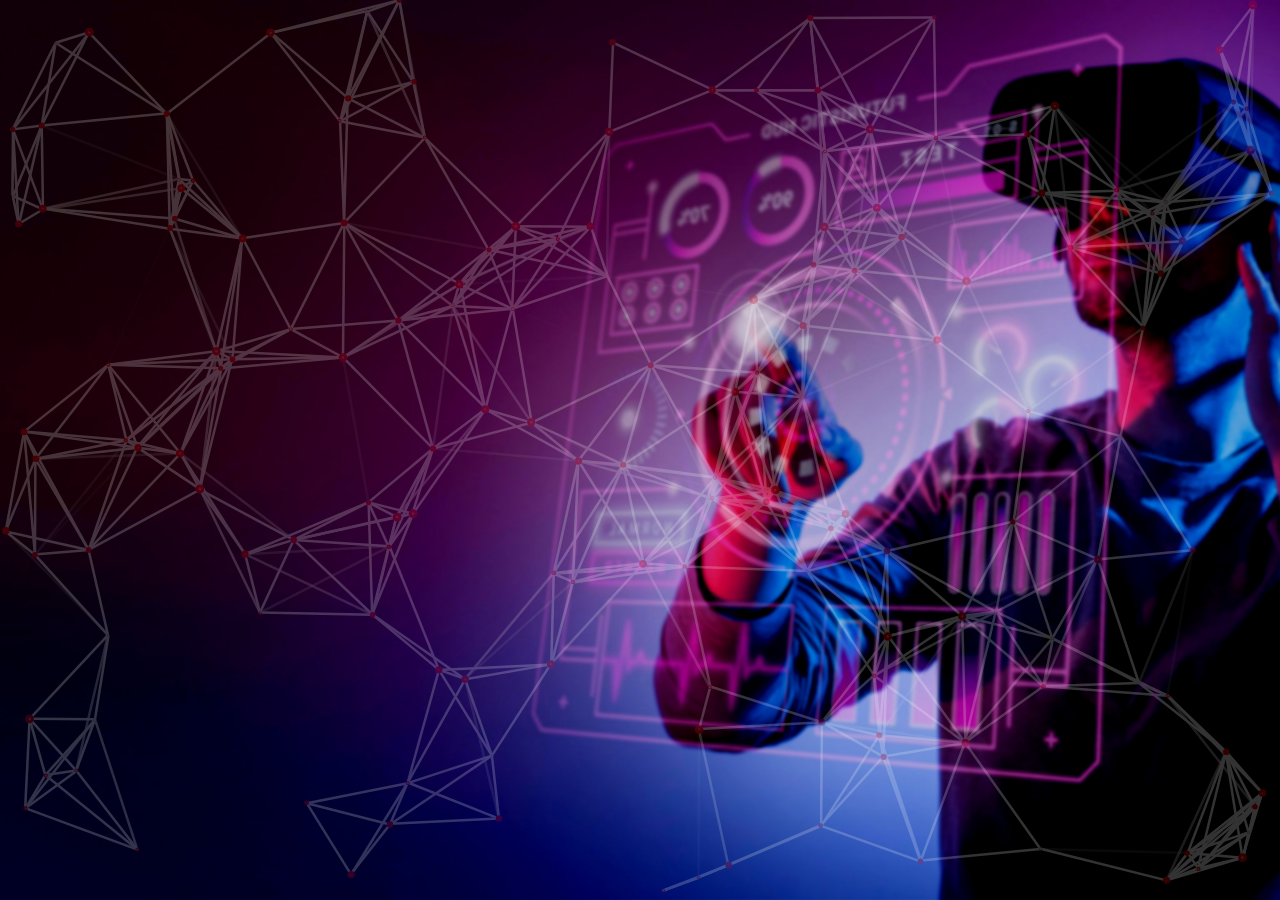
==== commit 25652f80: "added changes" ====
--- a/index.html
+++ b/index.html
@@ -49,7 +49,7 @@
             <div class="row s-header__content">
 
                 <div class="s-header__logo">
-                    <a class="logo" href="index-particles.html">
+                    <a class="logo" href="index.html">
                         <img src="images/logo9.png" alt="Homepage" style="max-width: 200%;
                         max-height: 200%;">
                     </a>
--- a/css/styles.css
+++ b/css/styles.css
@@ -3400,6 +3400,7 @@
     padding-bottom : var(--vspace-4);
     width          : 100%;
     position       : relative;
+    display: none;
 }
 
 .s-info .row {
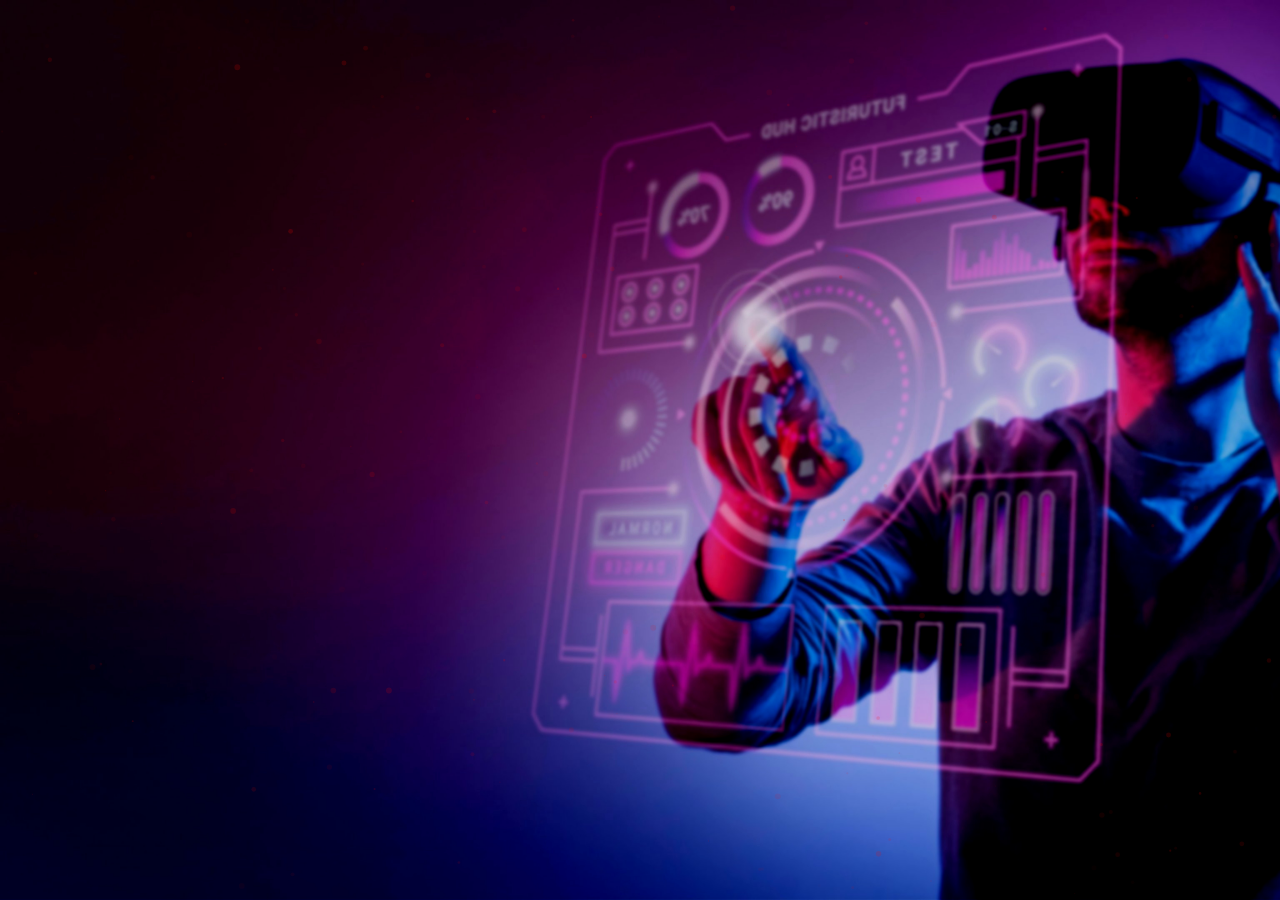
==== commit 520931c7: "Merge branch 'lp1' of https://github.com/revorhq/Landing-Page into lp1" ====
--- a/index.html
+++ b/index.html
@@ -49,7 +49,7 @@
             <div class="row s-header__content">
 
                 <div class="s-header__logo">
-                    <a class="logo" href="index.html">
+                    <a class="logo" href="index-particles.html">
                         <img src="images/logo9.png" alt="Homepage" style="max-width: 200%;
                         max-height: 200%;">
                     </a>
@@ -94,7 +94,7 @@
 
         <!-- # intro 
         ================================================== -->
-        <section id="intro" class="s-intro"   style="background: url('images/Untitled.jpeg');
+        <section id="intro" class="s-intro" style="background: url('images/Untitled.jpeg');
         background-repeat: no-repeat;
         background-attachment: fixed;
         background-size: cover;
@@ -102,6 +102,7 @@
          ">
 
             <div id="particles-js" class="s-intro__particles"></div>
+            <!-- Video Link============================================================================-->
             <!-- <video playsinline autoplay muted loop poster="polina.jpg" id="bgvid" style="object-fit: cover;
             width: 100vw;
             height: 130vh;
@@ -116,6 +117,7 @@
                 <source src="images/video.mp4" type="video/webm">
                 <source src="images/video.mp4" type="video/mp4">
             </video> -->
+            <!-- end video ============================================================================-->
             <div class="row s-intro__content">
                 <div class="column lg-12">
 
@@ -140,7 +142,7 @@
 
                     <div class="s-intro__content-bottom">
 
-                        <h1 class="s-intro__content-title" >Our site is launching soon.</h1>
+                        <h1 class="s-intro__content-title">Our site is launching soon.</h1>
                         <p>
                             Presenting the extraordinary with Harmonious Quotient.
                             <br>
@@ -166,7 +168,7 @@
 
         <!-- # info
         ================================================== -->
-        <section id="info" class="s-info">
+        <section id="info" class="s-info" style="background-attachment:unset;">
 
             <!-- <div class="s-info__bg"></div>
 
--- a/css/styles.css
+++ b/css/styles.css
@@ -2916,7 +2916,9 @@
 .theme-particles .s-intro .s-intro__content {
     pointer-events : none;
 }
-
+.particles-js{
+    background-position: 50% 50%;
+}
 .theme-particles .s-intro .s-intro__content-bottom,
 .theme-particles .s-intro .s-intro__scroll {
     pointer-events : auto;
@@ -3058,7 +3060,9 @@
 }
 
 /* -------------------------------------------------------------------
- * ## intro particles
+ * ## intro 
+ 
+
  * ------------------------------------------------------------------- */
 .s-intro__particles {
     position         : absolute;
@@ -3074,7 +3078,7 @@
     opacity          : .20;
 }
 
-.s-intro__particles canvas {
+.s-intro__ canvas {
     position : absolute;
     top      : 0;
     left     : 0;
@@ -3800,4 +3804,4 @@
         height : 4.8rem;
         width  : 4.8rem;
     }
-}+}
